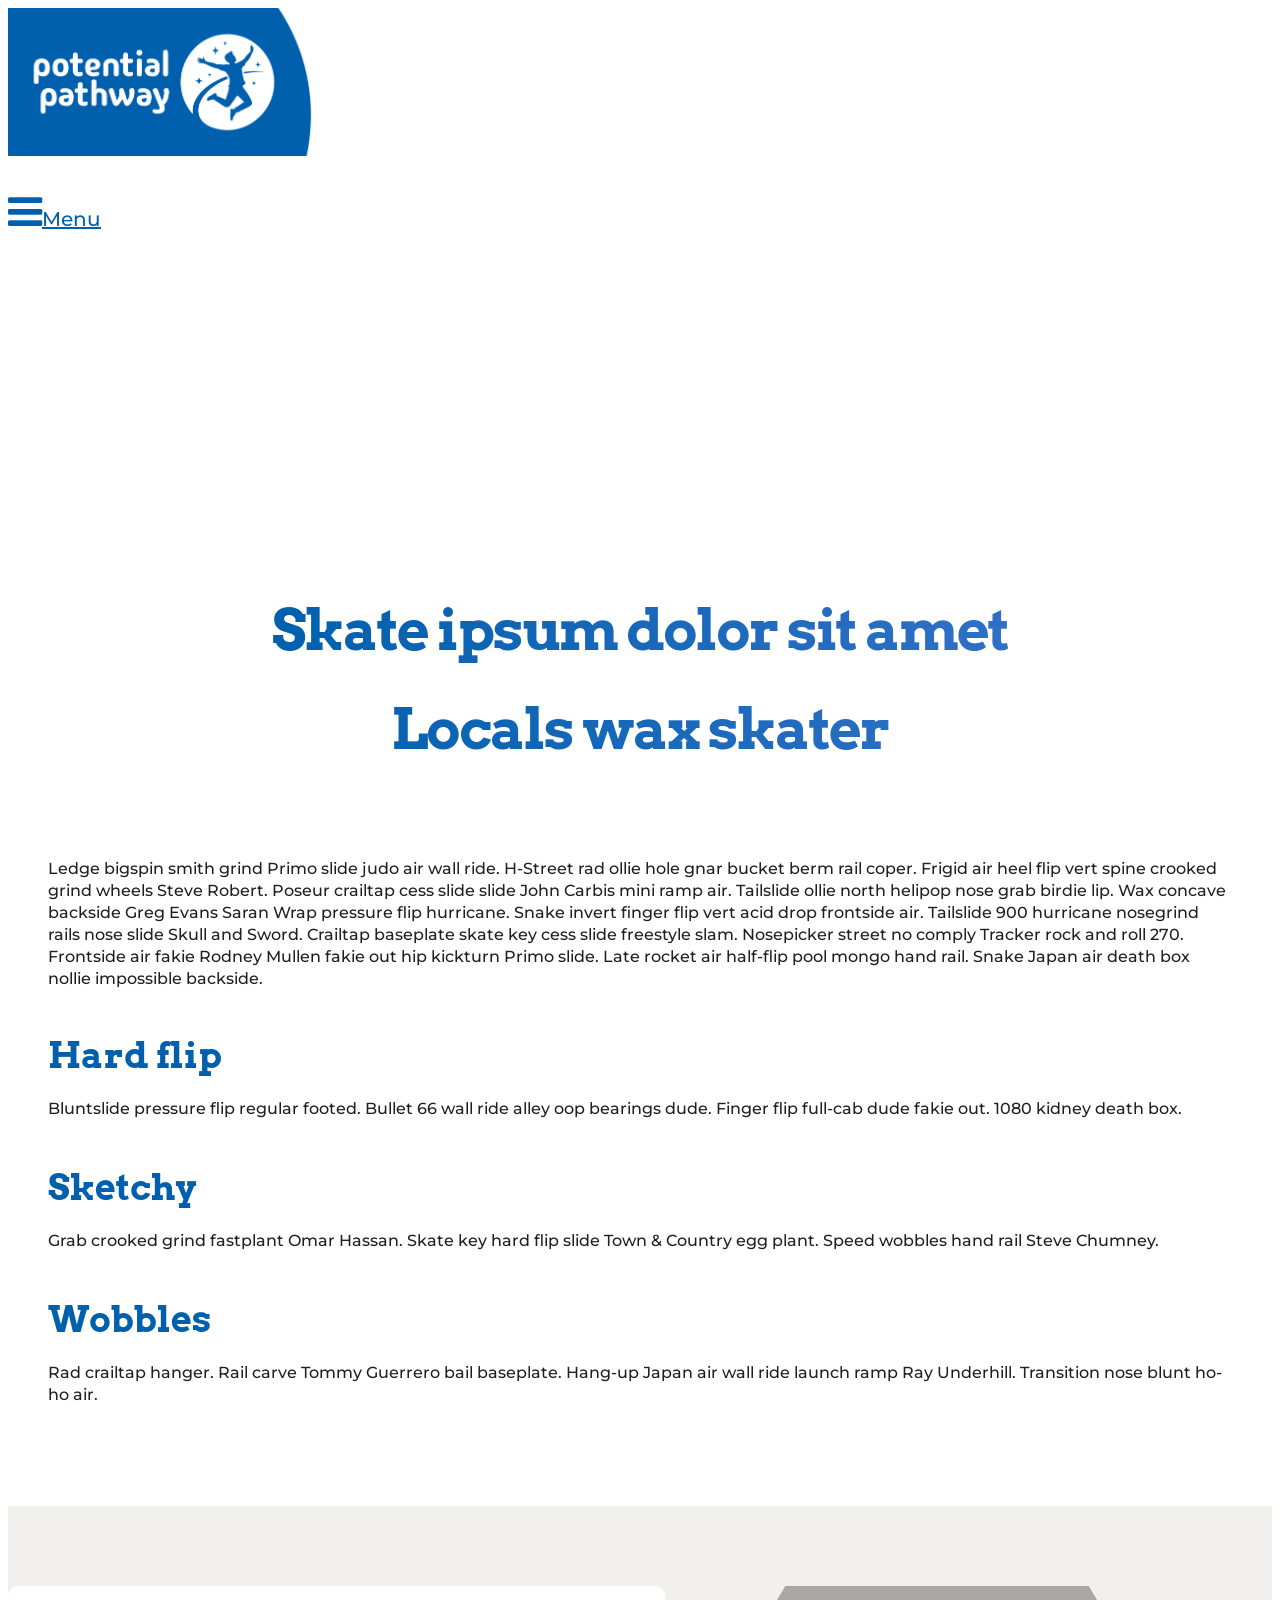
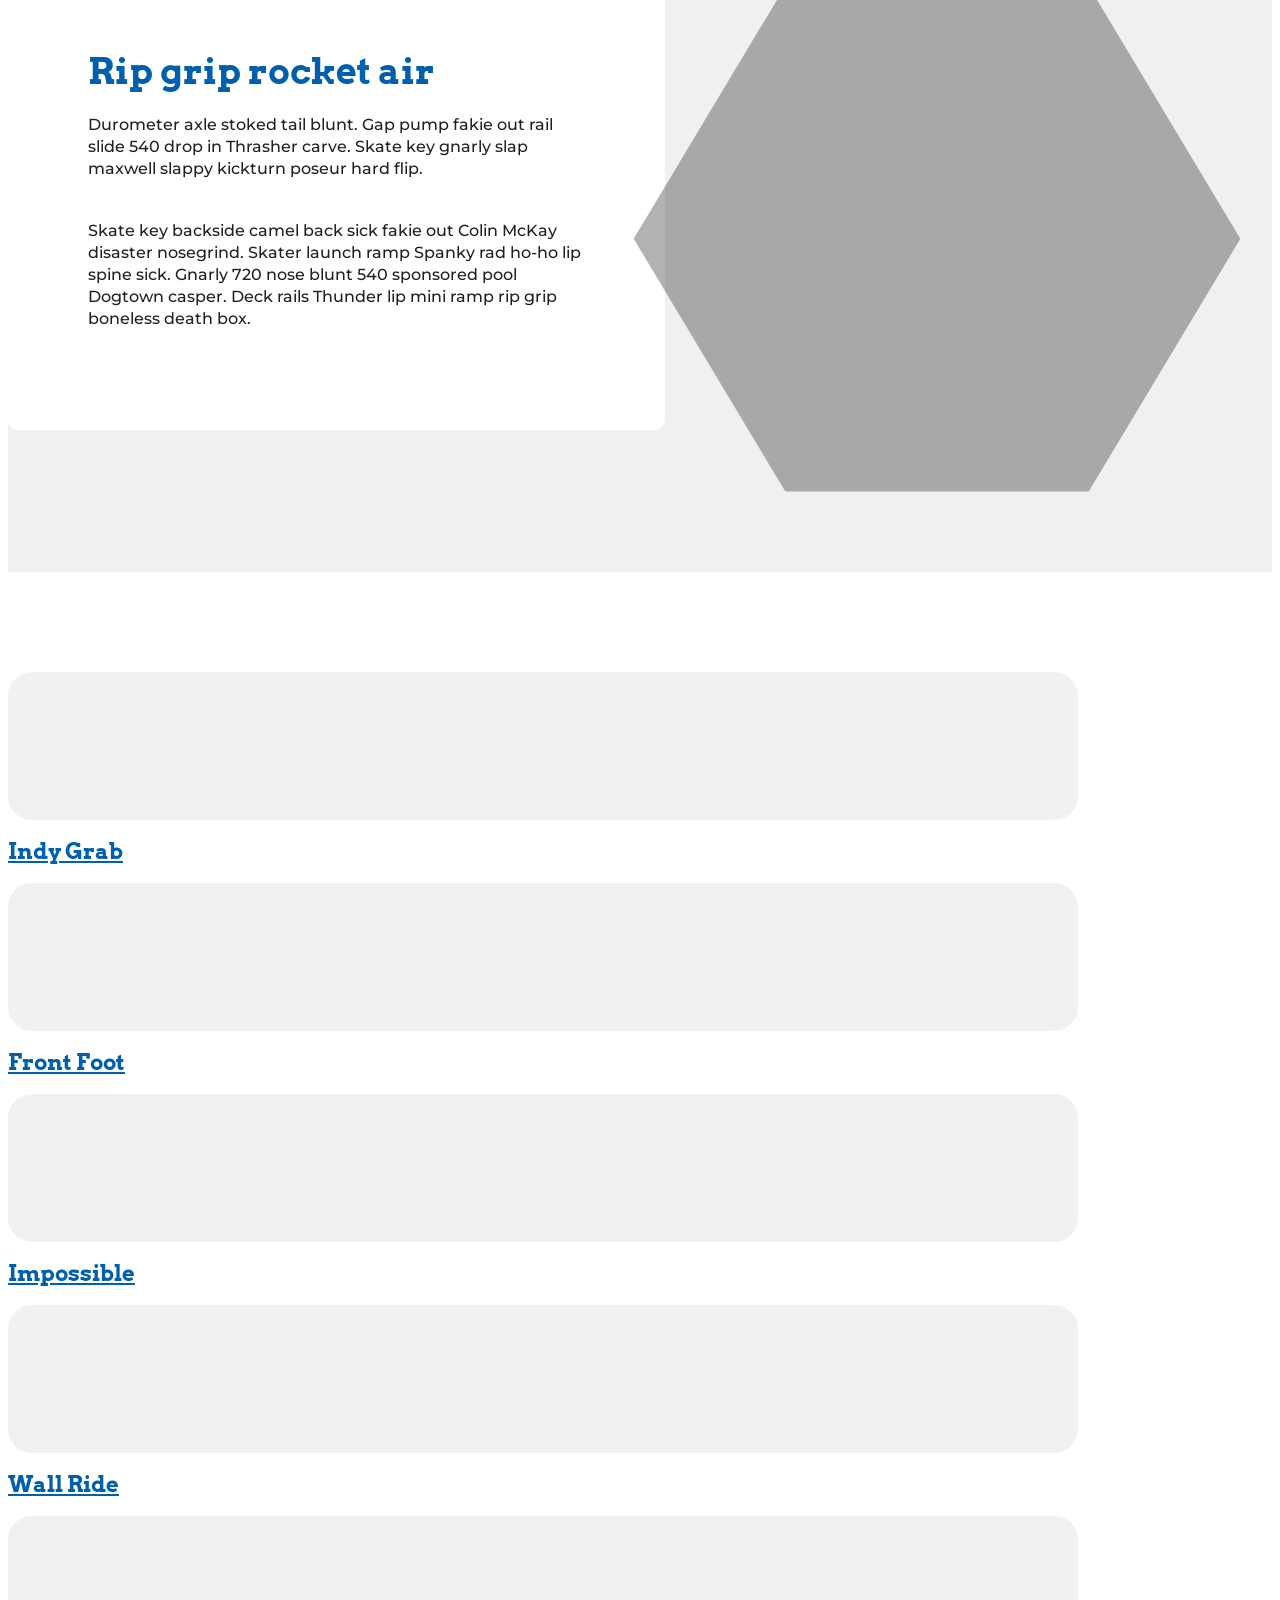
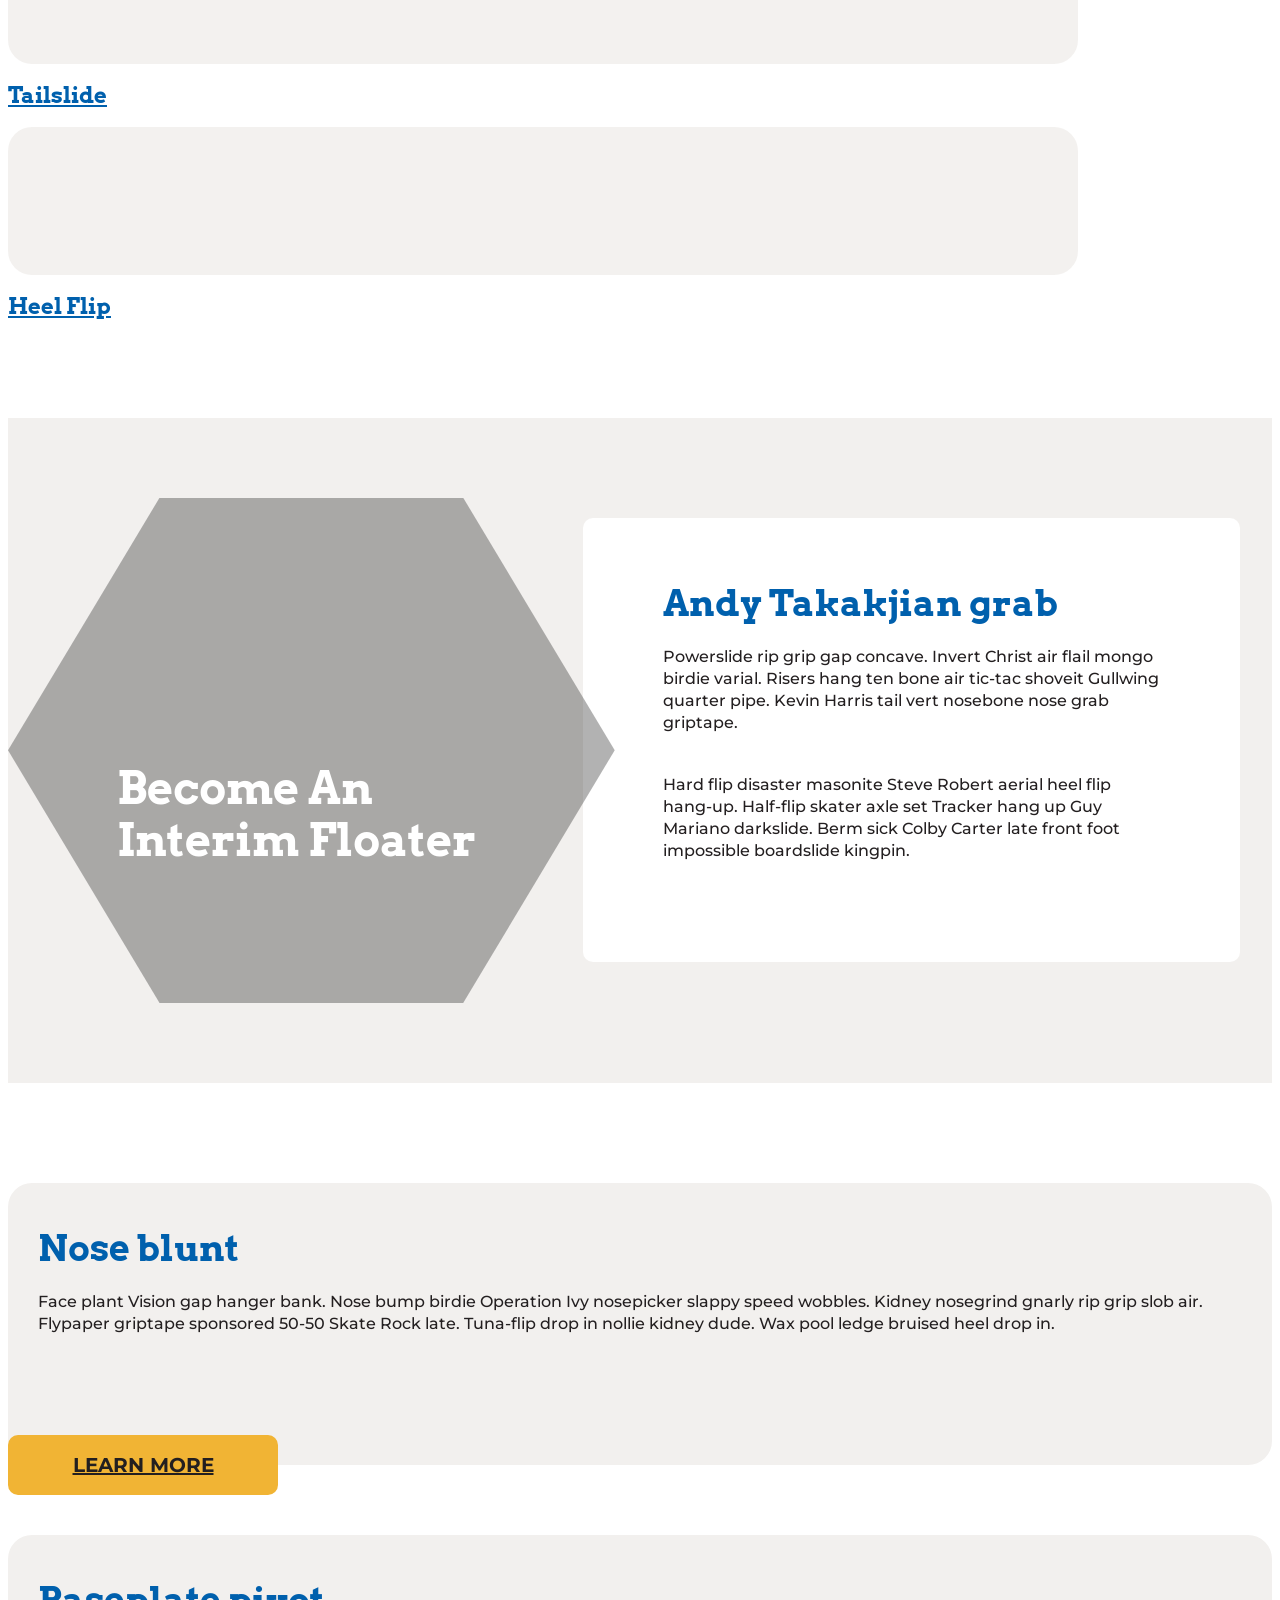
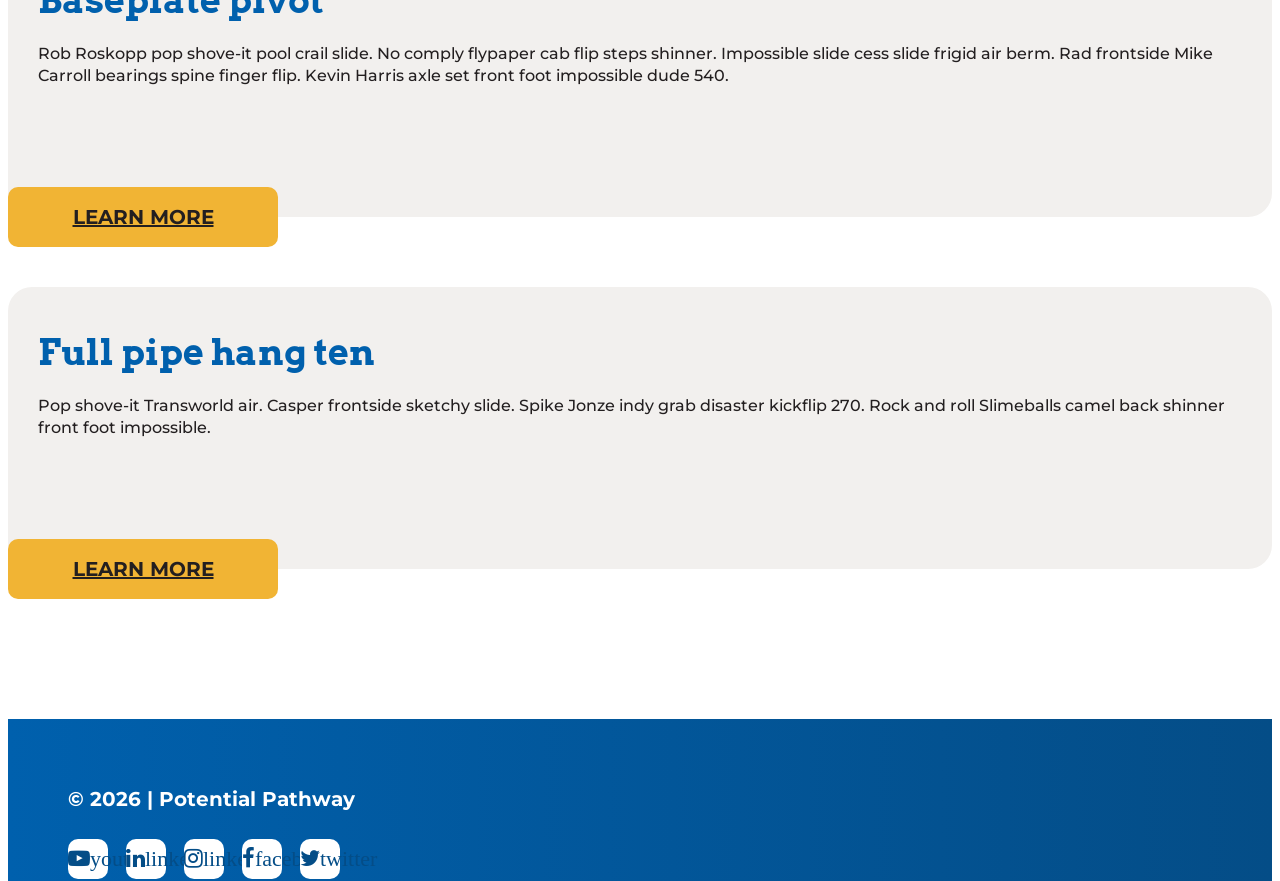
==== index.html @ 387fd095 "Add files via upload" ====
<!doctype html>
<html class="no-js" lang="en">

<head>
  <meta charset="utf-8" />
  <meta name="viewport" content="width=device-width, initial-scale=1.0" />
  <meta http-equiv="X-UA-Compatible" content="IE=Edge,chrome=1">

  <link rel="shortcut icon" type="image/x-icon" href="images/potential-path__icon.png">

  <link rel="stylesheet" href="https://dhbhdrzi4tiry.cloudfront.net/cdn/sites/foundation.min.css">
  <link rel="stylesheet" href="https://maxcdn.bootstrapcdn.com/font-awesome/4.6.3/css/font-awesome.min.css">
  <link rel="stylesheet" href="styles/styles.css">

  <title>Potential Pathway</title>
  <meta name="robots" content="noindex, nofollow">
</head>

<body id="careers-home" class="scroll">
  <div class="width-detector"></div>

  <div class="page-container fadeIn">

    <a class="skip-main background-1 color-white hide-for-print" href="#main">Skip to main content</a>

    <div class="top-wrapper relative-container">
      <div class="header-anchor js"></div>
      <div class="header-outer">
        <header>
          <div class="row row--full-width">
            <div class="row row--full-width">
              <div class="small-10 large-4 xlarge-3 columns header__logo">
                <a href="#"><img
                    src="images/potential-path__logo.png"
                    alt="" /></a>
              </div>
              <div class="hide-for-print small-2 large-8 columns header__menu-mobile text-right hide-for-xlarge">
                <span class="header__menu-mobile-button">
                  <a href="javascript:void(0);" aria-expanded="false" class="color-1"><i class="fa fa-bars"
                      aria-hidden="true"></i><span class="show-for-sr">Menu</span></a>
                </span>
              </div>
              <div class="hide-for-print hide-for-xlarge columns header__menu large-text-right---" aria-hidden="true">
                <nav class="header__menu-inner">
                  <ul class="clearfix">
                    <li><a href="#">Home</a></li>
                    <li><a href="#">About Us</a></li>
                    <li><a href="#">Events</a></li>
                    <li><a href="#" target="_blank">Contact Us</a></li>
                  </ul>
                </nav>
              </div>
              <div class="hide-for-print show-for-xlarge xlarge-9 columns header__menu--large large-text-right"
                aria-hidden="true">
                <nav class="header__menu-inner">
                  <ul class="clearfix">
                    <li><a href="#">Home</a></li>
                    <li><a href="#">About Us</a></li>
                    <li><a href="#">Events</a></li>
                    <li><a href="#" target="_blank">Contact Us</a></li>
                  </ul>
                </nav>
              </div>
            </div>
          </div>
        </header><!--close header-->
      </div><!--close .header-outer-->
    </div><!--close .top-wrapper-->

    <div id="main" tabindex="-1"></div>
    <div class="template-content">
      <section class="banner-section-outer">
        <div class="banner-section banner-section--top relative-container layer-1"
          style="background-image: url('https://images.unsplash.com/photo-1603478804503-dc909c7f5ce5?q=80&w=4042&auto=format&fit=crop&ixlib=rb-4.1.0&ixid=NHwxMjA3fDA%3D');">
        </div>
        <div class="banner-section__heading rounded-corners padded-v-small padded-h-medium">
          <h1 class="show-for-sr">Skate ipsum dolor sit amet</h1>
          <h2 class="heading-1 space-none">Locals wax skater</h2>
        </div>
      </section>

      <section class="padded-v-xlarge careers-home layout-3-column-content">
        <div class="space-small"></div>
        <div class="row">
          <div class="column">
            <div class="padded-h-medium">
              <p>Ledge bigspin smith grind Primo slide judo air wall ride. H-Street rad ollie hole gnar bucket berm rail coper. Frigid air heel flip vert spine crooked grind wheels Steve Robert. Poseur crailtap cess slide slide John Carbis mini ramp air. Tailslide ollie north helipop nose grab birdie lip. Wax concave backside Greg Evans Saran Wrap pressure flip hurricane. Snake invert finger flip vert acid drop frontside air. Tailslide 900 hurricane nosegrind rails nose slide Skull and Sword. Crailtap baseplate skate key cess slide freestyle slam. Nosepicker street no comply Tracker rock and roll 270. Frontside air fakie Rodney Mullen fakie out hip kickturn Primo slide. Late rocket air half-flip pool mongo hand rail. Snake Japan air death box nollie impossible backside.</p>
            </div>
          </div>
        </div>
        <div class="row same-height-parent-js">
          <div class="columns large-4 end">
            <div class="padded-h-medium space-small same-height-item-js same-height-item--1">
              <div class="item">
                <h2>Hard flip</h2>
                <p>Bluntslide pressure flip regular footed. Bullet 66 wall ride alley oop bearings dude. Finger flip full-cab dude fakie out. 1080 kidney death box.</p>
              </div>
            </div>
          </div>
          <div class="columns large-4 end">
            <div class="padded-h-medium space-small same-height-item-js same-height-item--1">
              <div class="item">
                <h2>Sketchy</h2>
                <p>Grab crooked grind fastplant Omar Hassan. Skate key hard flip slide Town & Country egg plant. Speed wobbles hand rail Steve Chumney.</p>
              </div>
            </div>
          </div>
          <div class="columns large-4 end">
            <div class="padded-h-medium space-small same-height-item-js same-height-item--1">
              <div class="item">
                <h2>Wobbles</h2>
                <p>Rad crailtap hanger. Rail carve Tommy Guerrero bail baseplate. Hang-up Japan air wall ride launch ramp Ray Underhill. Transition nose blunt ho-ho air.</p>
              </div>
            </div>
          </div>
        </div>
      </section>

      <!--capture layout name-->
      <!--include corresponding content block for the layout-->
      <section id="careers-home-section-1"
        class="page-section padded-v-xlarge careers-home-section-1 layout-2-column-hexagon-media-right background-gray">
        <div class="row row--wide">
          <div class="column">
            <div class="column-copy column-copy--left">
              <div class="column-copy__box padded-h-xlarge padded-v-large">
                <h2>Rip grip rocket air</h2>
                <p>Durometer axle stoked tail blunt. Gap pump fakie out rail slide 540 drop in Thrasher carve. Skate key gnarly slap maxwell slappy kickturn poseur hard flip.</p>
                <p>Skate key backside camel back sick fakie out Colin McKay disaster nosegrind. Skater launch ramp Spanky rad ho-ho lip spine sick. Gnarly 720 nose blunt 540 sponsored pool Dogtown casper. Deck rails Thunder lip mini ramp rip grip boneless death box.</p>
              </div>
            </div>
            <div class="column-media column-media--right">
              <div class="column-media__hexagon background-dark"
                style="background-image: url('https://images.unsplash.com/photo-1560250097-0b93528c311a?q=80&w=1287&auto=format&fit=crop&ixlib=rb-4.1.0&ixid=NHwxMjA3fDA%3D');">
              </div>
            </div>
          </div>
        </div>
      </section>

      <!--capture layout name-->
      <!--include corresponding content block for the layout-->
      <section id="careers-home-section-2"
        class="page-section padded-v-xlarge layout-category-tiles careers-home-section-2">
        <div class="space-small"></div>
        <div class="row row--narrow">
          <div class="column">
          </div>
        </div>
        <div class="row row--narrow same-height-parent-js">
          <div class="columns medium-6 large-4 end category-item-outer space-small">
            <a href="#"
              class="category-item">
              <div class="category-item__image same-height-item-js rounded-corners space-small same-height-item--2">
                <img
                  src="https://images.unsplash.com/photo-1573538447152-e6fe80357e8f?q=80&w=2080&auto=format&fit=crop&ixlib=rb-4.1.0&ixid=NHwxMjA3fDA%3D"
                  alt="">
              </div>
              <div class="category-item__copy text-center">
                <h2 class="heading-3 space-none">Indy Grab</h2>
              </div>
            </a>
          </div>
          <div class="columns medium-6 large-4 end category-item-outer space-small">
            <a href="#" class="category-item">
              <div class="category-item__image same-height-item-js rounded-corners space-small same-height-item--2">
                <img
                  src="https://images.unsplash.com/photo-1706720092267-9f45ba93e66c?q=80&w=2080&auto=format&fit=crop&ixlib=rb-4.1.0&ixid=NHwxMjA3fDA%3D"
                  alt="">
              </div>
              <div class="category-item__copy text-center">
                <h2 class="heading-3 space-none">Front Foot</h2>
              </div>
            </a>
          </div>
          <div class="columns medium-6 large-4 end category-item-outer space-small">
            <a href="#" class="category-item">
              <div class="category-item__image same-height-item-js rounded-corners space-small same-height-item--2">
                <img
                  src="https://images.unsplash.com/photo-1784564627086-7a847ede32c8?q=80&w=2080&auto=format&fit=crop&ixlib=rb-4.1.0&ixid=NHwxMjA3fDA%3D"
                  alt="">
              </div>
              <div class="category-item__copy text-center">
                <h2 class="heading-3 space-none">Impossible</h2>
              </div>
            </a>
          </div>
          <div class="columns medium-6 large-4 end category-item-outer space-small">
            <a href="/search/career-development/jobs" class="category-item">
              <div class="category-item__image same-height-item-js rounded-corners space-small same-height-item--2">
                <img
                  src="https://images.unsplash.com/photo-1710497626368-efe58c4f1dc4?q=80&w=2080&auto=format&fit=crop&ixlib=rb-4.1.0&ixid=NHwxMjA3fDA%3D"
                  alt="">
              </div>
              <div class="category-item__copy text-center">
                <h2 class="heading-3 space-none">Wall Ride</h2>
              </div>
            </a>
          </div>
          <div class="columns medium-6 large-4 end category-item-outer space-small">
            <a href="#"
              class="category-item">
              <div class="category-item__image same-height-item-js rounded-corners space-small same-height-item--2">
                <img
                  src="https://images.unsplash.com/photo-1635197425857-2850b3dfc633?q=80&w=2080&auto=format&fit=crop&ixlib=rb-4.1.0&ixid=NHwxMjA3fDA%3D"
                  alt="">
              </div>
              <div class="category-item__copy text-center">
                <h2 class="heading-3 space-none">Tailslide</h2>
              </div>
            </a>
          </div>
          <div class="columns medium-6 large-4 end category-item-outer space-small">
            <a href="#"
              class="category-item">
              <div class="category-item__image same-height-item-js rounded-corners space-small same-height-item--2">
                <img
                  src="https://images.unsplash.com/photo-1635197783412-7dd97a0cfb3b?q=80&w=2080&auto=format&fit=crop&ixlib=rb-4.1.0&ixid=NHwxMjA3fDA%3D"
                  alt="">
              </div>
              <div class="category-item__copy text-center">
                <h2 class="heading-3 space-none">Heel Flip</h2>
              </div>
            </a>
          </div>
        </div>
      </section>

      <!--capture layout name-->
      <!--include corresponding content block for the layout-->
      <section id="careers-home-section-3"
        class="page-section padded-v-xlarge layout-2-column-hexagon-media-left background-gray careers-home-section-3">
        <div class="row row--wide">
          <div class="column">
            <div class="column-media column-media--left">
              <div class="column-media__hexagon background-dark"
                style="background-image: url('https://plus.unsplash.com/premium_photo-1726869970310-be802d863df0?q=80&w=2940&auto=format&fit=crop&ixlib=rb-4.1.0&ixid=NHwxMjA3fDA%3D');">
                <div class="column-media__hexagon-copy column-media__hexagon-copy--large text-center hide">Become An
                  Interim Floater</div>
              </div>
            </div>
            <div class="column-copy column-copy--right">
              <div class="column-copy__box padded-h-xlarge padded-v-large">
                <h2>Andy Takakjian grab</h2>
                <p>Powerslide rip grip gap concave. Invert Christ air flail mongo birdie varial. Risers hang ten bone air tic-tac shoveit Gullwing quarter pipe. Kevin Harris tail vert nosebone nose grab griptape.</p>
                <p>Hard flip disaster masonite Steve Robert aerial heel flip hang-up. Half-flip skater axle set Tracker hang up Guy Mariano darkslide. Berm sick Colby Carter late front foot impossible boardslide kingpin.</p>
              </div>
            </div>
          </div>
        </div>
      </section>

      <!--capture layout name-->
      <!--include corresponding content block for the layout-->
      <section id="careers-home-section-4"
        class="page-section padded-v-xlarge layout-3-column-call-to-action careers-home-section-4">
        <div class="space-small"></div>
        <div class="row row--wide same-height-parent-js">
          <div class="columns large-4 end">
            <div class="column-call-to-action space-small text-center">
              <div class="item-outer">
                <div class="item background-gray same-height-item-js same-height-item--3">
                  <h2> Nose blunt</h2>
                  <p>Face plant Vision gap hanger bank. Nose bump birdie Operation Ivy nosepicker slappy speed wobbles. Kidney nosegrind gnarly rip grip slob air. Flypaper griptape sponsored 50-50 Skate Rock late. Tuna-flip drop in nollie kidney dude. Wax pool ledge bruised heel drop in.</p>
                </div>
                <p class="item-link"><a href="#">LEARN MORE</a></p>
              </div>
            </div>
          </div>
          <div class="columns large-4 end">
            <div class="column-call-to-action space-small text-center">
              <div class="item-outer">
                <div class="item background-gray same-height-item-js same-height-item--3">
                  <h2>Baseplate pivot</h2>
                  <p>Rob Roskopp pop shove-it pool crail slide. No comply flypaper cab flip steps shinner. Impossible slide cess slide frigid air berm. Rad frontside Mike Carroll bearings spine finger flip. Kevin Harris axle set front foot impossible dude 540.</p>
                </div>
                <p class="item-link"><a href="#">LEARN MORE</a></p>
              </div>
            </div>
          </div>
          <div class="columns large-4 end">
            <div class="column-call-to-action space-small text-center">
              <div class="item-outer">
                <div class="item background-gray same-height-item-js same-height-item--3">
                  <h2>Full pipe hang ten</h2>
                  <p>Pop shove-it Transworld air. Casper frontside sketchy slide. Spike Jonze indy grab disaster kickflip 270. Rock and roll Slimeballs camel back shinner front foot impossible.</p>
                </div>
                <p class="item-link"><a href="#">LEARN MORE</a></p>
              </div>
            </div>
          </div>
        </div>
      </section>

    </div><!--close .template-content-->

    <footer>
      <div class="padded-v-large background-dark">
        <div class="row row--full-width">
          <div class="padded-h-large">
            <div class="row row--full-width">
              <div class="columns large-6">
                &copy; 2026 | Potential Pathway
              </div>
              <div class="columns large-6 small-text-left large-text-right footer__social-media">
                <div class="space-small hide-for-large"></div>
                <a href="#" target="_blank"><i class="fa fa-youtube-play"><span
                      class="show-for-sr">youtube</span></i></a>
                <a href="#" target="_blank"><i
                    class="fa fa-linkedin"><span class="show-for-sr">linkedin</span></i></a>
                <a href="#" target="_blank"><i
                    class="fa fa-instagram"><span class="show-for-sr">linkedin</span></i></a>
                <a href="#" target="_blank"><i class="fa fa-facebook"><span
                      class="show-for-sr">facebook</span></i></a>
                <a href="#" target="_blank"><i class="fa fa-twitter"><span
                      class="show-for-sr">twitter</span></i></a>
              </div>
            </div>
          </div>
        </div>
      </div>
    </footer><!--close footer-->

  </div><!--close .page-container-->

  <script src="https://code.jquery.com/jquery-3.7.1.min.js"></script>
  <script src="https://cdn.jsdelivr.net/npm/foundation-sites@6.6.3/dist/js/foundation.min.js"></script>
  <script>$(document).foundation();</script>
  <script src="scripts/scripts.js"></script>
</body>

</html>
---- styles/styles.css ----
/* Fonts */
@import url('https://fonts.googleapis.com/css2?family=Arvo:wght@400;700&family=Montserrat:wght@500;700&display=swap');

.page-container {
    opacity: 0;
    transition: 0.5s;
    -moz-transition: 0.5s;
    -o-transition: 0.5s;
    -webkit-transition: 0.5s;
}
.page-container.fadeIn { opacity: 1; }
.page-container-inner {
    position: relative;
    z-index: 1;
}
a.skip-main {
    height: 1px;
    left: -999px;
    overflow: hidden;
    position: absolute;
    top: auto;
    transition: none;
    -moz-transition: none;
    -o-transition: none;
    -webkit-transition: none;
    width: 1px;
    z-index: -999;
}
a.skip-main:focus,
a.skip-main:active {
    display: block;
    height: auto;
    left: 0;
    overflow: auto;
    padding: 12px;
    position: relative;
    text-align: center;
    width: 100%;
    z-index: 1;
}
#main {
    display: block;
    position: relative;
    top: -200px;
    visibility: hidden;
}

/* Overwrites */
.row { max-width: 1300px; }
.row--narrow { max-width: 1070px; }
.row--wide { max-width: 1560px; }
.row--full-width {
    margin: 0;
    max-width: 100%;
}
.responsive-embed,
.flex-video {
  position: relative;
  height: 0;
  /*margin-bottom: 1rem;*/
  padding-bottom: 75%;
  padding-bottom: 56.25%;
  overflow: hidden;
}
.responsive-embed iframe,
.responsive-embed object,
.responsive-embed embed,
.responsive-embed video,
.flex-video iframe,
.flex-video object,
.flex-video embed,
.flex-video video {
    border: medium none;
    position: absolute;
    top: 0;
    left: 0;
    width: 100%;
    height: 100%;
}
.responsive-embed.widescreen,
.flex-video.widescreen {
    padding-bottom: 56.25%;
}
.show-for-xlarge { display: none; }

/* Utility styles */
.opacity-10 { opacity: 0.1; }
.opacity-20 { opacity: 0.2; }
.opacity-30 { opacity: 0.3; }
.opacity-40 { opacity: 0.4; }
.opacity-50 { opacity: 0.5; }
.opacity-60 { opacity: 0.6; }
.opacity-70 { opacity: 0.7; }
.opacity-80 { opacity: 0.8; }
.opacity-90 { opacity: 0.9; }
.opacity-100 { opacity: 1; }
.opacity-hover-10:hover,
.opacity-hover-10:focus,
a:hover .opacity-hover-10,
a:focus .opacity-hover-10 {
    opacity: 0.1;
}
.opacity-hover-20:hover,
.opacity-hover-20:focus,
a:hover .opacity-hover-20,
a:focus .opacity-hover-20 {
    opacity: 0.2;
}
.opacity-hover-30:hover,
.opacity-hover-30:focus,
a:hover .opacity-hover-30,
a:focus .opacity-hover-30 {
    opacity: 0.3;
}
.opacity-hover-40:hover,
.opacity-hover-40:focusfocus,
a:hover .opacity-hover-40,
a:focus .opacity-hover-40 {
    opacity: 0.4;
}
.opacity-hover-50:hover,
.opacity-hover-50:focus,
a:hover .opacity-hover-50,
a:focus .opacity-hover-50 {
    opacity: 0.5;
}
.opacity-hover-60:hover,
.opacity-hover-60:focus,
a:hover .opacity-hover-60,
a:focus .opacity-hover-60 {
    opacity: 0.6;
}
.opacity-hover-70:hover,
.opacity-hover-70:focus,
a:hover .opacity-hover-70,
a:focus .opacity-hover-70 {
    opacity: 0.7;
}
.opacity-hover-80:hover,
.opacity-hover-80:focus,
a:hover .opacity-hover-80,
a:focus .opacity-hover-80 {
    opacity: 0.8;
}
.opacity-hover-90:hover,
.opacity-hover-90:focus,
a:hover .opacity-hover-90,
a:focus .opacity-hover-90 {
    opacity: 0.9;
}
.opacity-hover-100:hover,
.opacity-hover-100:focus,
a:hover .opacity-hover-100,
a:focus .opacity-hover-100 {
    opacity: 1;
}
.background-dark,
.background-dark h1,
.background-dark h2,
.background-dark h3,
.background-dark h4,
.background-dark h5,
.background-dark h6,
.background-dark p,
.background-dark li {
    color: #fff !important;
}
.background-is-image {
    background-position: center center;
    background-repeat: no-repeat;
    background-size: cover;
    clip-path: ellipse(90% 100% at 50% 100%);
    width: 100%;
}
.background-is-fixed { background-attachment: fixed; }
.layer-1 { z-index: 1; }
.layer-2 { z-index: 2; }
.layer-3 { z-index: 3; }
.layer-4 { z-index: 4; }
.layer-5 { z-index: 5; }

.full-height { height: 100%; }
.full-width { width: 100%; }
.relative-container { position: relative; }
.small-text {
    font-size: 16px;
    line-height: 22px;
}

/* Branded styles */
.background-white { background-color: #ffffff !important; }
.background-gray { background-color: #F2F0EE !important; } /* gray 1 */
.background-gradient {
    background: -moz-linear-gradient(45deg,  rgba(161,17,122,1) 0%, rgba(4,77,135,0.6) 100%); /* FF3.6-15 */
    background: -webkit-linear-gradient(45deg,  rgba(161,17,122,1) 0%,rgba(4,77,135,0.6) 100%); /* Chrome10-25,Safari5.1-6 */
    background: linear-gradient(45deg,  rgba(161,17,122,1) 0%,rgba(4,77,135,0.6) 100%); /* W3C, IE10+, FF16+, Chrome26+, Opera12+, Safari7+ */
    filter: progid:DXImageTransform.Microsoft.gradient( startColorstr='#0060AD', endColorstr='#99044d87',GradientType=1 ); /* IE6-9 fallback on horizontal gradient */
}

.color-white { color: #ffffff !important; }
.color-gray { color: #231F20 !important; }
.color-pink { color: #0060AD !important; }
.color-blue { color: #0060AD !important; }

.padded-xsmall { padding: 10px; }
.padded-small { padding: 20px; }
.padded-medium,
.padded-large,
.padded-xlarge {
    padding: 40px;
}
.padded-h-xsmall {
    padding-left: 10px;
    padding-right: 10px;
}
.padded-h-small {
    padding-left: 20px;
    padding-right: 20px;
}
.padded-h-medium,
.padded-h-large,
.padded-h-xlarge {
    padding-left: 40px;
    padding-right: 40px;
}
.padded-v-xsmall {
    padding-bottom: 10px;
    padding-top: 10px;
}
.padded-v-small {
    padding-bottom: 20px;
    padding-top: 20px;
}
.padded-v-medium,
.padded-v-large,
.padded-v-xlarge {
    padding-bottom: 40px;
    padding-top: 40px;
}
.space-none { margin-bottom: 0 !important; }
.space-xsmall { margin-bottom: 10px !important; }
.space-small { margin-bottom: 20px !important; }
.space-medium,
.space-large,
.space-xlarge {
    margin-bottom: 40px !important;
}
.space-foundation { margin: .9375rem 0 !important; }
.rounded-corners {
    border-radius: 24px;
    -moz-border-radius: 24px;
    -webkit-border-radius: 24px;
}
.branded-button-1,
.branded-button-1-outer a,
.branded-button-2,
.branded-button-2-outer a,
.item-link a {
    border: 0;
    display: inline-block;
    border-radius: 10px;
    -moz-border-radius: 10px;
    -webkit-border-radius: 10px;
    font-size: 20px;
    font-weight: 700;
    line-height: 28px;
    min-width: 210px;
    padding: 16px 30px;
    text-align: center;
    transition: 0.5s;
    -moz-transition: 0.5s;
    -o-transition: 0.5s;
    -webkit-transition: 0.5s;
}
.branded-button-1,
.branded-button-1-outer a,
.item-link a {
    background: #F1B434;
    color: #231F20;
}
.branded-button-1:hover,
.branded-button-1-outer a:hover,
.branded-button-1:focus,
.branded-button-1-outer a:focus,
.item-link a:hover,
.item-link a:focus {
    background: #fff;
    color: #231F20;
}
.branded-button-2,
.branded-button-2-outer a {
    background: #0060AD;
    color: #fff;
}
.branded-button-2:hover,
.branded-button-2-outer a:hover,
.branded-button-2:focus,
.branded-button-2-outer a:focus {
    background: #0060AD;
    color: #fff;
}
.branded-overlay {
    height: 100%;
    left: 0;
    position: absolute;
    top: 0;
    transition: 0.5s;
    -moz-transition: 0.5s;
    -o-transition: 0.5s;
    -webkit-transition: 0.5s;
    width: 100%;
}
.branded-search {
    background: #044d87; /* Old browsers */
    background: -moz-linear-gradient(top,  #044d87 0%, #0060AD 100%); /* FF3.6-15 */
    background: -webkit-linear-gradient(top,  #044d87 0%,#0060AD 100%); /* Chrome10-25,Safari5.1-6 */
    background: linear-gradient(to bottom,  #044d87 0%,#0060AD 100%); /* W3C, IE10+, FF16+, Chrome26+, Opera12+, Safari7+ */
    filter: progid:DXImageTransform.Microsoft.gradient( startColorstr='#044d87', endColorstr='#0060AD',GradientType=0 ); /* IE6-9 */
}
.branded-search--careers-home {
    border-radius: 24px 24px 0 0;
    -moz-border-radius: 24px 24px 0 0;
    -webkit-border-radius: 24px 24px 0 0;
}
.branded-search input[type="text"],
.branded-search select {
    background-color: #fff;
    border: medium none;
    border-radius: 10px;
    -moz-border-radius: 10px;
    -webkit-border-radius: 10px;
    height: 60px;
    margin: 0;
    padding: 0 25px;
}
.branded-search textarea {
    height: 120px;
    resize: none;
}
.branded-video iframe,
.branded-video video {
    height: auto !important;
    width: 100% !important;
}
.branded-quote {
    color: #0060AD;
    font-family: 'Arvo', serif;
    font-size: 45px;
    font-weight: 400;
    line-height: 52px;
}

/* Template Content section */
.template-content.fixed { padding-top: 149px; }
.screen-section { min-height: 100vh; }

/* General styles */
html.menu-active,
body.menu-active {
    overflow: hidden !important;
}
body {
    color: #231F20;
    font-family: 'Montserrat', sans-serif;
    font-size: 14px;
    font-weight: 500;
    line-height: 22px;
    overflow: hidden;
}
body.scroll { overflow-y: visible; }
body.no-scroll { overflow-y: hidden; }
h1, h2, h3, h4, h5, h6,
.heading-1,
.heading-2,
.heading-3,
.heading-4,
.heading-5,
.heading-6 {
    color: #0060AD;
    font-family: 'Arvo', serif;
    font-weight: 700;
    margin: 0 0 12px 0;
}
h1,
.heading-1 {
    background: -webkit-linear-gradient(0deg, #0060AD, #3070c7);
    -webkit-background-clip: text;
    -webkit-text-fill-color: transparent;
    font-size: 38px;
    letter-spacing: -2px;
    line-height: 48px;
    margin: 0 0 26px 0;
}
h2,
.heading-2 {
    font-size: 28px;
    line-height: 44px;
}
h3,
.heading-3 {
    font-size: 16px;
    line-height: 17px;
}
h4,
.heading-4 {
    color: #231F20;
    font-size: 12px;
    line-height: 19px;
}
h5,
.heading-5 {
    font-size: 10px;
    line-height: 16px;
}
h6,
.heading-6 {
    font-size: 14px;
    line-height: 20px;
}
p {
    font-family: 'Montserrat', sans-serif;
    font-size: 14px;
    line-height: 22px;
    margin: 0 0 40px 0;
}
ul, ol { margin: 0 0 34px 20px; }
ul li,
ol li,
.normal-text {
    font-family: 'Montserrat', sans-serif;
    font-size: 14px;
    line-height: 22px;
}
a {
    color: #0060AD;
    transition: 0.5s;
    -moz-transition: 0.5s;
    -o-transition: 0.5s;
    -webkit-transition: 0.5s;
}
a:hover,
a:focus {
    color: #0060AD;
}

/* Header section */
.header-outer { background: #fff; }
.header-outer.fixed {
    box-shadow: 0 10px 20px rgba(0,0,0,0.2);
    -moz-box-shadow: 0 12px 24px rgba(0,0,0,0.2);
    -webkit-box-shadow: 0 10px 20px rgba(0,0,0,0.2);
    left: 0;
    position: fixed;
    top: 0;
    transition: 0.5s;
    -moz-transition: 0.5s;
    -o-transition: 0.5s;
    -webkit-transition: 0.5s;
    width: 100%;
    z-index: 100;
}
.header__logo { line-height: 112px; }
.header__logo img {
    display: block;
    max-height: 112px;
}
.header__menu-mobile-button { cursor: pointer; }
.header__menu-mobile-button .fa {
    font-size: 40px;
    line-height: 112px;
}
.header__menu {
    background: #fff;
    display: block;
    height: 0;
    right: -100%;
    opacity: 1;
    overflow: hidden;
    position: absolute;
    top: 112px;
    transition: 0.5s;
    -moz-transition: 0.5s;
    -o-transition: 0.5s;
    -webkit-transition: 0.5s;
    width: 0;
    z-index: -1;
}
.header__menu.active {
    height: auto;
    min-height: 100vh;
    right: 0;
    transition: 0.5s;
    -moz-transition: 0.5s;
    -o-transition: 0.5s;
    -webkit-transition: 0.5s;
    width: 100%;
    z-index: 100;
}
.header__menu-inner {
    padding: 40px 20px;
}
.header__menu ul,
.header__menu--large ul {
    margin: 0;
    padding: 12px;
}
.header__menu ul li,
.header__menu--large ul li {
    list-style: none;
    position: relative;
}
.header__menu ul li a,
.header__menu--large ul li a {
    color: #231F20;
    font-size: 20px;
    font-weight: 700;
    line-height: 40px;
    text-transform: uppercase;
}
.header__menu ul li a:hover,
.header__menu ul li a:focus,
.header__menu--large ul li a:hover,
.header__menu--large ul li a:focus {
    color: #0060AD;
}
.header__menu .parent-item {
    padding: 0 20px 0 0;
    position: relative;
    z-index: 1;
}
.header__menu .parent-item::before {
    content: '\f0dd';
    font-family: FontAwesome;
    line-height: 14px;
    position: absolute;
    right: 0;
    top: 0;
}
.header__menu .child-item {
    display: none;
    text-align: left;
    z-index: 1;
}
.header__menu .child-item ul {
    padding: 0 0 0 12px;
}
.header__menu.child-item-active .child-item.active,
.header__menu.child-item-active .child-item.active ul li {
    display: block;
    margin: 0;
}
.header__menu ul li .child-item ul li a {
    display: block;
}

/* Banner section */
.banner-section-outer {
    position: relative;
    z-index: 1;
}
.banner-section {
    background-position: top center;
    background-repeat: no-repeat;
    background-size: cover;
    box-sizing: border-box;
    height: 250px;
    overflow: hidden;
    position: relative;
    width: 100%;
    z-index: 1;
}
.banner-section--home { height: 300px; }
.banner-section--top {
    clip-path: ellipse(65% 100% at 50% 0%);
    -webkit-clip-path: ellipse(65% 100% at 50% 0%);
}
.banner-section--bottom {
    clip-path: ellipse(75% 100% at 50% 100%);
}
.banner-section__heading {
    background: #fff;
    bottom: 0;
    bottom: -24px;
    left: 50%;
    position: absolute;
    text-align: center;
    transform: translateX(-50%);
    -moz-transform: translateX(-50%);
    -webkit-transform: translateX(-50%);
    width: 88%;
    z-index: 2;
}

/* Home page */
/* Job Category section */
.job-category__item,
.job-category__item-inner,
.cta__item {
    display: block;
}
.job-category__item-copy,
.cta__item-copy {
    left: 50%;
    position: absolute;
    top: 50%;
    transform: translate(-50%,-50%);
    -moz-transform: translate(-50%,-50%);
    -ms-transform: translate(-50%,-50%);
    -webkit-transform: translate(-50%,-50%);
}

/* Custom Layout: 2-Column Call-to-Actions */
.column-call-to-action .item {
    border-radius: 24px 24px 0 0;
    -moz-border-radius: 24px 24px 0 0;
    -webkit-border-radius: 24px 24px 0 0;
    padding: 40px 30px 10px 30px;
}
.column-call-to-action .item p,
.column-call-to-action .item li {
    font-size: 16px;
    line-height: 22px;
}
.column-call-to-action .item-link {
    position: relative;
    z-index: 1;
}
.column-call-to-action .item-link * {
    position: relative;
    z-index: 2;
}
.column-call-to-action .item-link::before {
    background: #F2F0EE;
    border-radius: 0 0 24px 24px;
    -moz-border-radius: 0 0 24px 24px;
    -webkit-border-radius: 0 0 24px 24px;
    content: '';
    height: 50%;
    left: 0;
    position: absolute;
    top: 0;
    width: 100%;
    z-index: 1
}
/* Custom Layout: 2-Column Hexagon Media Left/Right */
.layout-2-column-hexagon-media-left,
.layout-2-column-hexagon-media-right {
    overflow: hidden;
}
.column-media {
    position: relative;
    z-index: 2;
}
.column-copy {
    position: relative;
    z-index: 1;
}
.column-copy--left { margin: 0 0 20px 0; }
.column-copy--right { margin: 20px 0 0 0; }
.column-copy__box {
    background: #fff;
    border-radius: 24px;
    -moz-border-radius: 24px;
    -webkit-border-radius: 24px;
    position: relative;
    z-index: 1;
}
.column-copy__box p,
.column-copy__box li {
    font-size: 16px;
    line-height: 22px;
}
.column-media__hexagon {
    background-size: cover;
    box-sizing: border-box;
    clip-path: polygon(25% 0%, 75% 0%, 100% 50%, 75% 100%, 25% 100%, 0% 50%);
    padding: 5% 18%;
    position: relative;
    width: 100%;
    z-index: 1;
}
.column-media__hexagon::after {
    background: rgba(0,0,0,0.3);
    content: '';
    height: 100%;
    left: 0;
    position: absolute;
    top: 0;
    width: 100%;
    z-index: 1;
}
.column-media__hexagon-copy {
    font-family: 'Arvo', serif;
    font-size: 12px;
    font-weight: 700;
    line-height: 17px;
    padding: 50% 0 0 0;
    position: relative;
    z-index: 2;
}
.column-media__hexagon-copy--large {
    font-size: 25px !important;
    line-height: 32px !important;
    padding: 65% 0 0 0 !important;
}
/* Custom Layout: 3-Column Content */
.layout-3-column-content p,
.layout-3-column-content li {
    font-size: 16px;
    line-height: 22px;
}
/* Custom Layout: Category Tiles */
.category-item__image {
    background: rgba(242,240,238,0.9);
    padding: 30px;
    transition: 0.5s;
    -moz-transition: 0.5s;
    -o-transition: 0.5s;
    -webkit-transition: 0.5s;
}
a.category-item:hover .category-item__image,
a.category-item:focus .category-item__image {
    background: #0060AD;
}
.category-item__image img,
.category-item__image-inner {
    background: #fff;
    border-radius: 10px;
    -moz-border-radius: 10px;
    -webkit-border-radius: 10px;
}
/* Custom Layout: Content with Background */
.content-with-background-inner * {
    position: relative;
    z-index: 2;
}
/* Custom Layout: Team Profiles */
.team-profile__image img {
    border-radius: 50%;
    -moz-border-radius: 50%;
    -webkit-border-radius: 50%;
    max-width: 280px;
}

/* Footer section */
footer {
    background: #0060AD; /* Old browsers */
    background: -moz-linear-gradient(left,  #0060AD 0%, #044d87 100%); /* FF3.6-15 */
    background: -webkit-linear-gradient(left,  #0060AD 0%,#044d87 100%); /* Chrome10-25,Safari5.1-6 */
    background: linear-gradient(to right,  #0060AD 0%,#044d87 100%); /* W3C, IE10+, FF16+, Chrome26+, Opera12+, Safari7+ */
    filter: progid:DXImageTransform.Microsoft.gradient( startColorstr='#0060AD', endColorstr='#044d87',GradientType=1 ); /* IE6-9 */
    font-weight: 700;
    line-height: 40px;
}
.footer__social-media a {
    background: #fff;
    border-radius: 10px;
    -moz-border-radius: 10px;
    -webkit-border-radius: 10px;
    color: #044d87;
    display: inline-block;
    font-size: 18px;
    height: 30px;
    line-height: 30px;
    margin: 0 6px 0 0;
    text-align: center;
    width: 30px;
}
.footer__social-media a:hover,
.footer__social-media a:focus {
    background: #F1B434;
}

@media only screen and (min-width: 480px) {
    /* 480 Header section */
    .header__menu.active { right: -25%; }
    .header__logo { line-height: 148px; }
    .header__logo img { max-height: 148px; }
    .header__menu { top: 148px; }

    /* 480 Custom Layout: 2-Column Hexagon Media Left/Right */
    .column-media__hexagon-copy {
        font-size: 20px;
        line-height: 25px;
    }
    .column-media__hexagon-copy--large {
        font-size: 45px !important;
        line-height: 52px !important;
    }
}
@media only screen and (min-width: 640px) {
    body {
        font-size: 20px;
        line-height: 28px;
    }
    h1, h2, h3, h4, h5, h6,
    .heading-1,
    .heading-2,
    .heading-3,
    .heading-4,
    .heading-5,
    .heading-6 {
        margin: 0 0 18px 0;
    }
    h1,
    .heading-1 {
        font-size: 57px;
        line-height: 67px;
        margin: 0 0 32px 0;
    }
    h2,
    .heading-2 {
        font-size: 36px;
        line-height: 50px;
    }
    h3,
    .heading-3 {
        font-size: 22px;
        line-height: 23px;
    }
    h4,
    .heading-4 {
        font-size: 18px;
        line-height: 25px;
    }
    h5,
    .heading-5 {
        font-size: 16px;
        line-height: 22px;
    }
    h6,
    .heading-6 {
        font-size: 14px;
        line-height: 20px;
    }
    p {
        font-size: 20px;
        line-height: 28px;
        margin: 0 0 40px 0;
    }
    ul, ol { margin: 0 0 40px 20px; }
    ul li,
    ol li,
    .normal-text {
        font-size: 20px;
        line-height: 28px;
    }

    /* 640 Banner section */
    .banner-section { height: 375px; }
    .banner-section--home { height: 450px; }
    .banner-section__heading { width: 70%; }

    /* 640 Home page */
    .microsites__item:first-child { border-right: 1px solid #fff; }

    /* 640 Custom Layouts: 2-Column Hexagon Media */
    .column-media__hexagon-copy {
        font-size: 28px;
        line-height: 32px;
    }

    /* 640 Footer section */
    .footer__social-media a {
        font-size: 22px;
        height: 40px;
        line-height: 40px;
        margin: 0 12px 0 0;
        width: 40px;
    }
}
@media only screen and (min-width: 1024px) {
    .width-detector { width: 1024px; }
    
    html { overflow-y: visible !important; }
    body { overflow-y: auto !important; }

    /* 1024 Branded styles */
    .padded-large { padding: 60px; }
    .padded-xlarge { padding: 80px; }

    .padded-h-large {
        padding-left: 60px;
        padding-right: 60px;
    }
    .padded-h-xlarge {
        padding-left: 80px;
        padding-right: 80px;
    }
    .padded-v-large {
        padding-bottom: 60px;
        padding-top: 60px;
    }
    .padded-v-xlarge {
        padding-bottom: 80px;
        padding-top: 80px;
    }
    .space-large { margin-bottom: 60px !important; }
    .space-xlarge { margin-bottom: 80px !important; }

    /* 1024 Header section */
    .header__menu--large ul { padding: 0; }
    .header__menu--large ul li {
        display: inline-block;
        margin: 0 0 0 24px;
    }
    .header__menu--large ul li a { line-height: 28px; }
    .header__menu--large .child-item {
        background: #fff;
        left: 0;
        padding: 10px 20px;
        position: absolute;
        top: 60px;
        width: 240px;
        z-index: 1;
    }

    /* 1024 Banner section */
    .banner-section { height: 490px; }
    .banner-section--home { height: 600px; }
    .banner-section__heading { width: 60%; }

    /* 1024 Custom Layouts: 2-Column Hexagon Media */
    .column-copy,
    .column-media {
        float: left;
    }
    .column-copy { width: 52% }
    .column-media { width: 48%; }
    .column-media--left { margin: 0 -2.5% 0 0; }
    .column-media--right { margin: 0 0 0 -2.5%; }
    .column-copy__box {
        background: #fff;
        border-radius: 10px;
    }
    .column-media__hexagon {
        background-size: cover;
        box-sizing: border-box;
        clip-path: polygon(25% 0%, 75% 0%, 100% 50%, 75% 100%, 25% 100%, 0% 50%);
        padding: 2% 18%;
        width: 100%;
    }
    .column-media__hexagon-copy {
        font-size: 20px;
        line-height: 25px;
    }
}
@media only screen and (min-width: 1440px) {
    .hide-for-xlarge { display: none !important; }
    .show-for-xlarge { display: block !important; }

    .xlarge-1 { width: 8.33333% }
    .xlarge-2 { width: 16.66667% }
    .xlarge-3 { width: 25% }
    .xlarge-4 { width: 33.33333% }
    .xlarge-5 { width: 41.66667% }
    .xlarge-6 { width: 50% }
    .xlarge-7 { width: 58.33333% }
    .xlarge-8 { width: 66.66667% }
    .xlarge-9 { width: 75% }
    .xlarge-10 { width: 83.33333% }
    .xlarge-11 { width: 91.66667% }
    .xlarge-12 { width: 100% }

    .xlarge-offset-1 { margin-left: 8.33333% }
    .xlarge-offset-2 { margin-left: 16.66667% }
    .xlarge-offset-3 { margin-left: 25% }
    .xlarge-offset-4 { margin-left: 33.33333% }
    .xlarge-offset-5 { margin-left: 41.66667% }
    .xlarge-offset-6 { margin-left: 50% }
    .xlarge-offset-7 { margin-left: 58.33333% }
    .xlarge-offset-8 { margin-left: 66.66667% }
    .xlarge-offset-9 { margin-left: 75% }
    .xlarge-offset-10 { margin-left: 83.33333% }
    .xlarge-offset-11 { margin-left: 91.66667% }
    .xlarge-offset-12 { margin-left: 100% }

    .width-detector { width: 1440px; }

    /* 1440 Branded Styles */
    .background-image-1,
    .background-image-2,
    .background-image-3,
    .background-image-4,
    .background-image-5,
    .background-image-6 {
        background-repeat: no-repeat;
        
    }
    .background-image-1,
    .background-image-2,
    .background-image-3 {
        background-position: 0 100px;
        background-size: 100%;
    }
    .background-image-4 {
        background-position: bottom left;
    }
    .background-image-5,
    .background-image-6 {
        background-position: 0 60px;
    }

    /* 1440 Header section */
    .header__menu-inner { padding: 58px 50px; }

    /* 1024 Banner section */
    .banner-section__heading { width: auto; }

    /* 1440 Custom Layouts: 2-Column Hexagon Media */
    .column-copy__box { margin: 50px 0; }
    .column-media__hexagon-copy {
        font-size: 28px;
        line-height: 32px;
    }
}
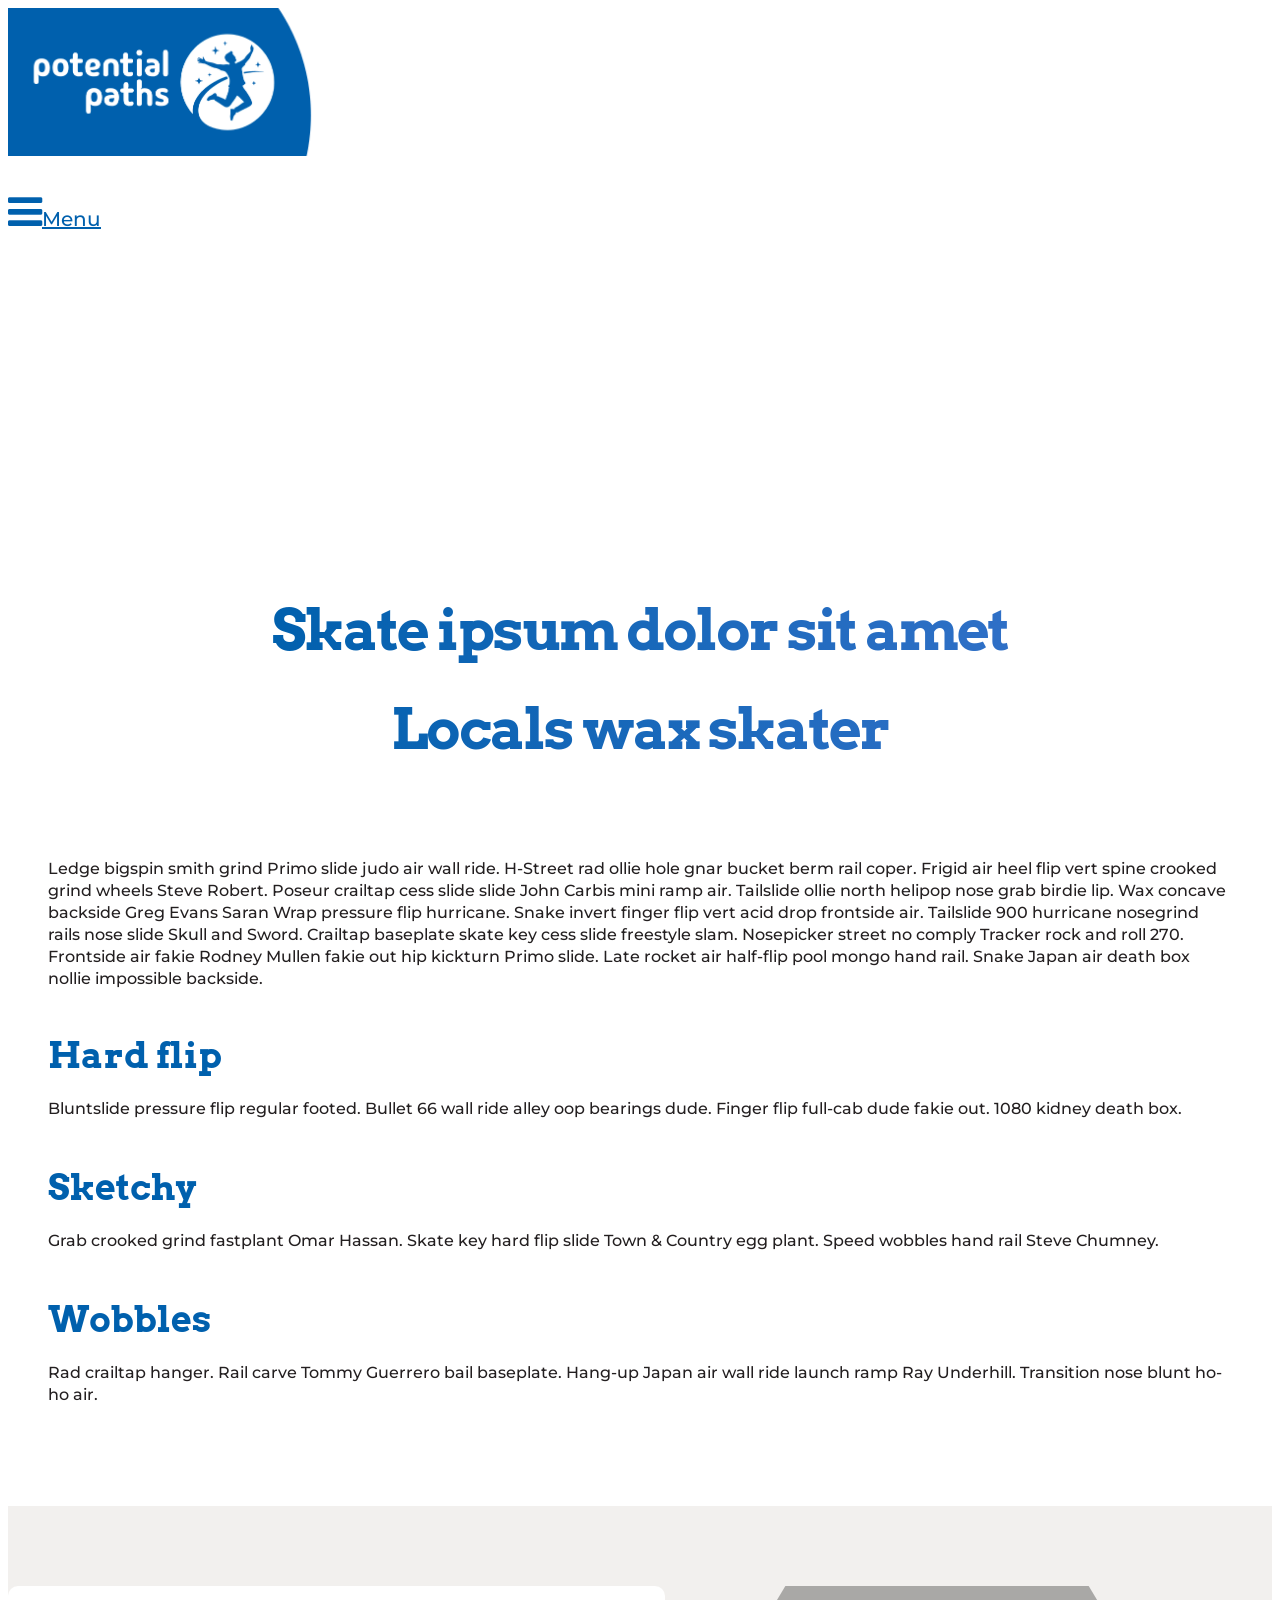
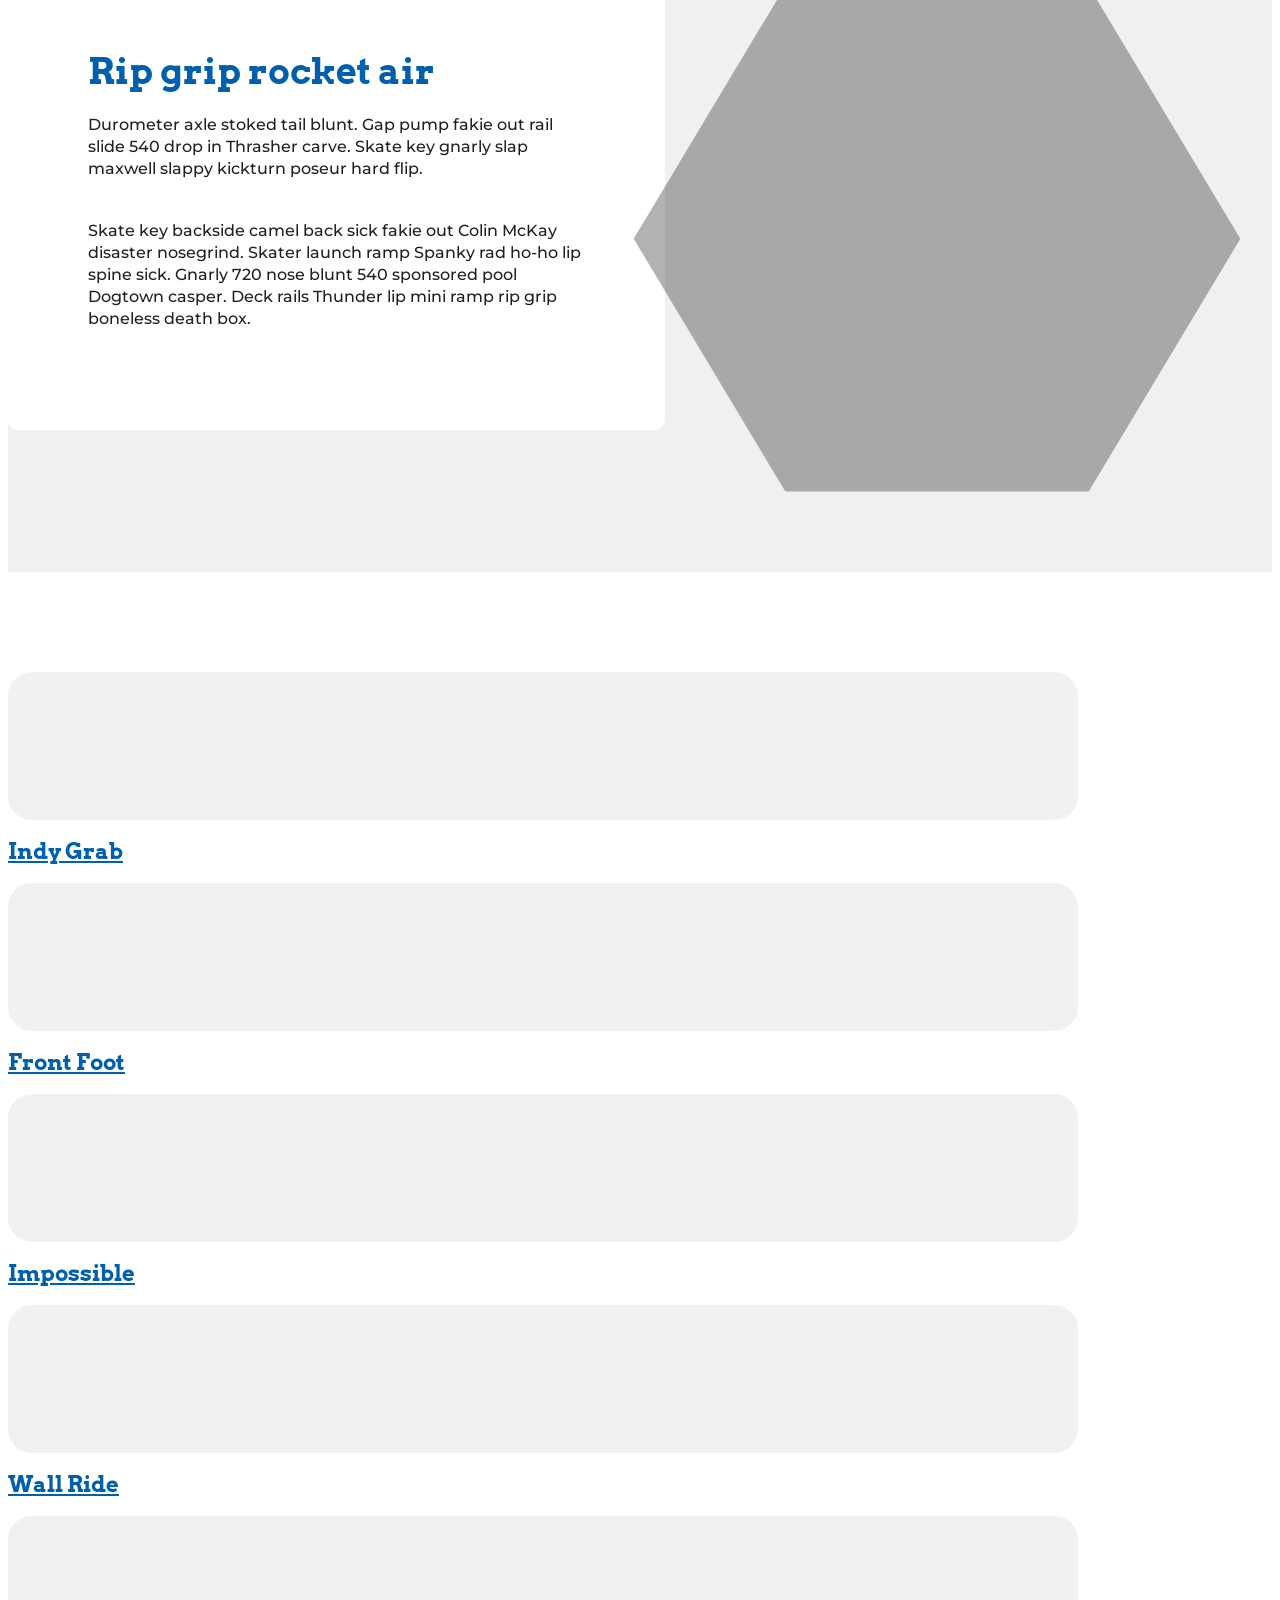
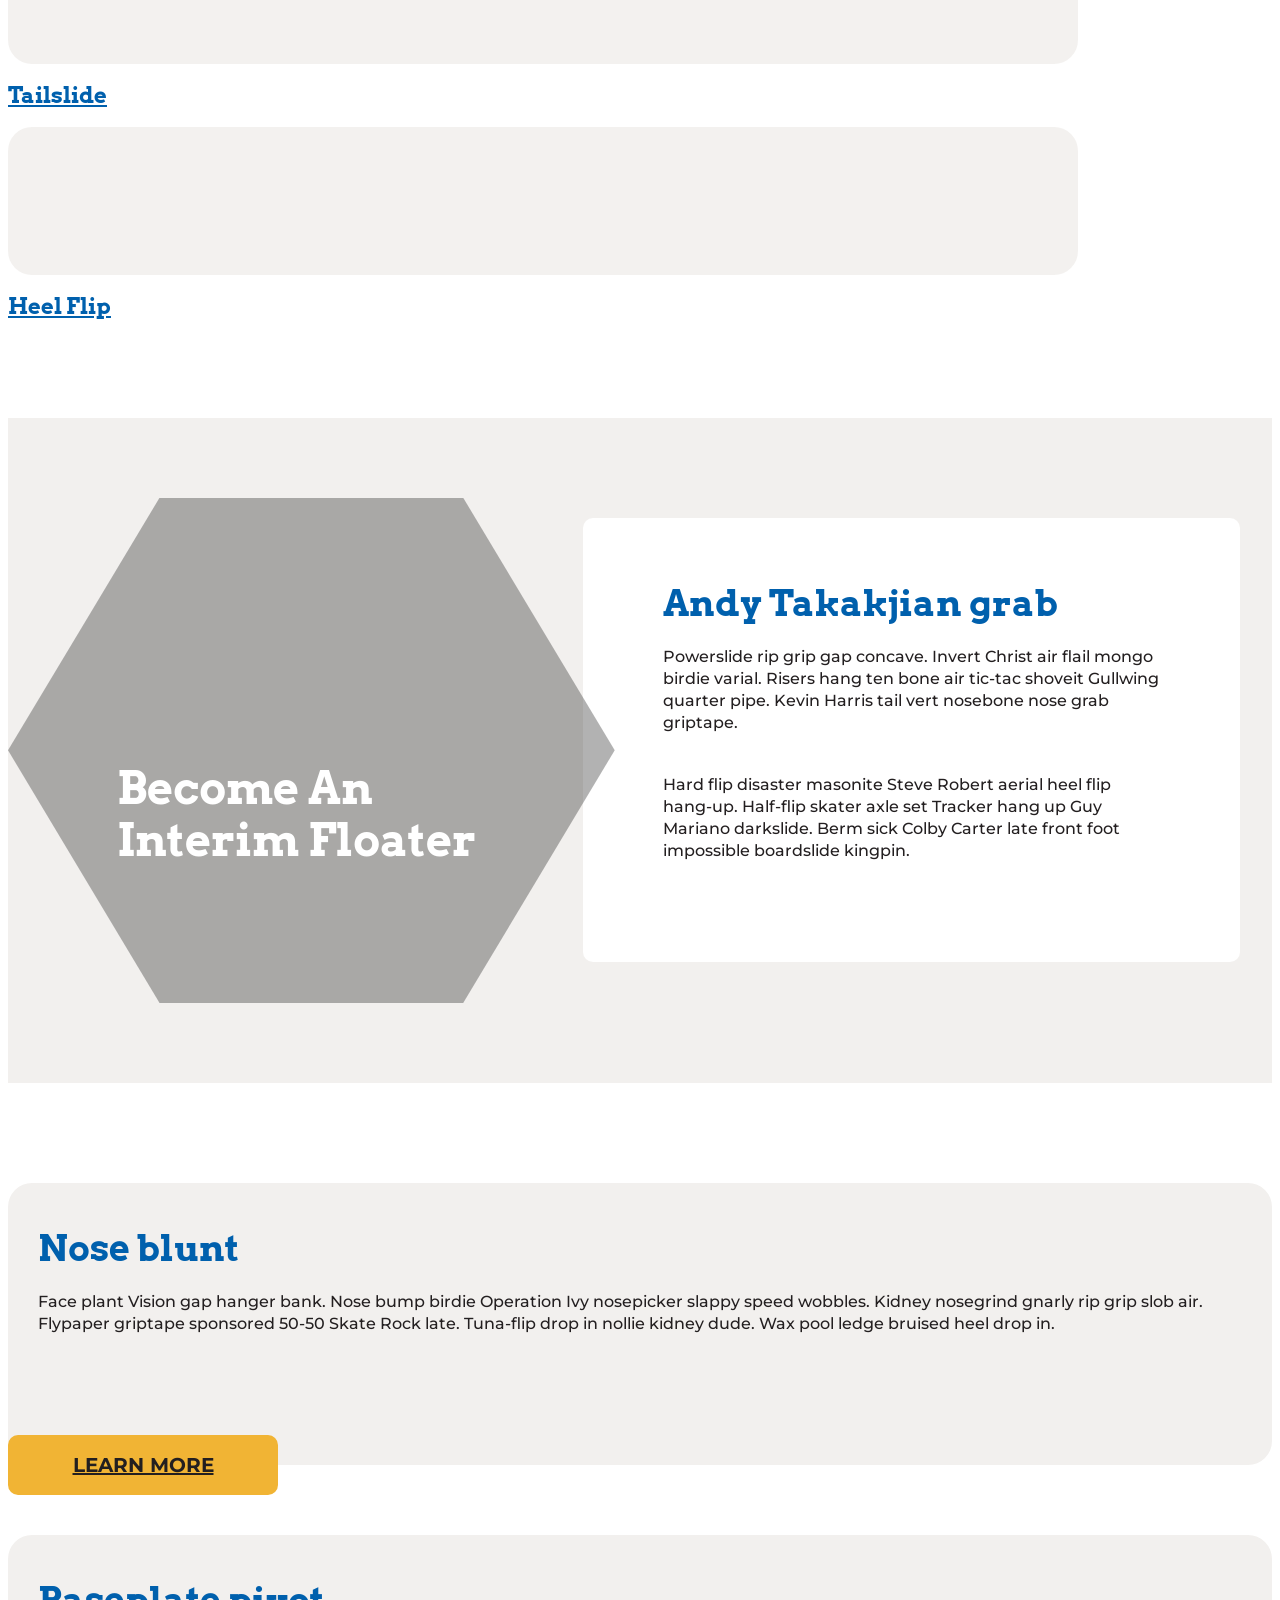
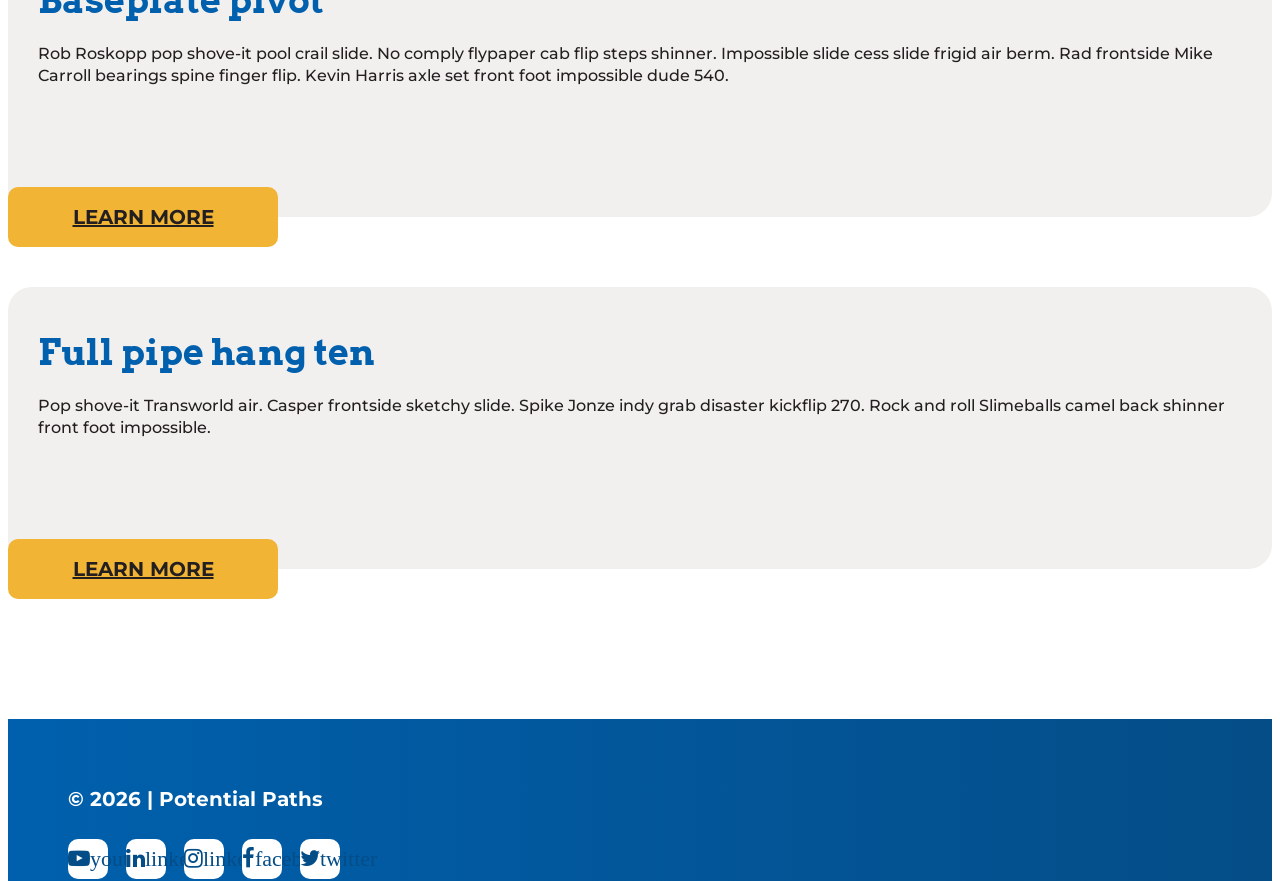
==== commit 36907a86: "Add files via upload" ====
--- a/index.html
+++ b/index.html
@@ -12,7 +12,7 @@
   <link rel="stylesheet" href="https://maxcdn.bootstrapcdn.com/font-awesome/4.6.3/css/font-awesome.min.css">
   <link rel="stylesheet" href="styles/styles.css">
 
-  <title>Potential Pathway</title>
+  <title>Potential Paths</title>
   <meta name="robots" content="noindex, nofollow">
 </head>
 
@@ -300,7 +300,7 @@
           <div class="padded-h-large">
             <div class="row row--full-width">
               <div class="columns large-6">
-                &copy; 2026 | Potential Pathway
+                &copy; 2026 | Potential Paths
               </div>
               <div class="columns large-6 small-text-left large-text-right footer__social-media">
                 <div class="space-small hide-for-large"></div>
@@ -325,7 +325,6 @@
 
   <script src="https://code.jquery.com/jquery-3.7.1.min.js"></script>
   <script src="https://cdn.jsdelivr.net/npm/foundation-sites@6.6.3/dist/js/foundation.min.js"></script>
-  <script>$(document).foundation();</script>
   <script src="scripts/scripts.js"></script>
 </body>
 
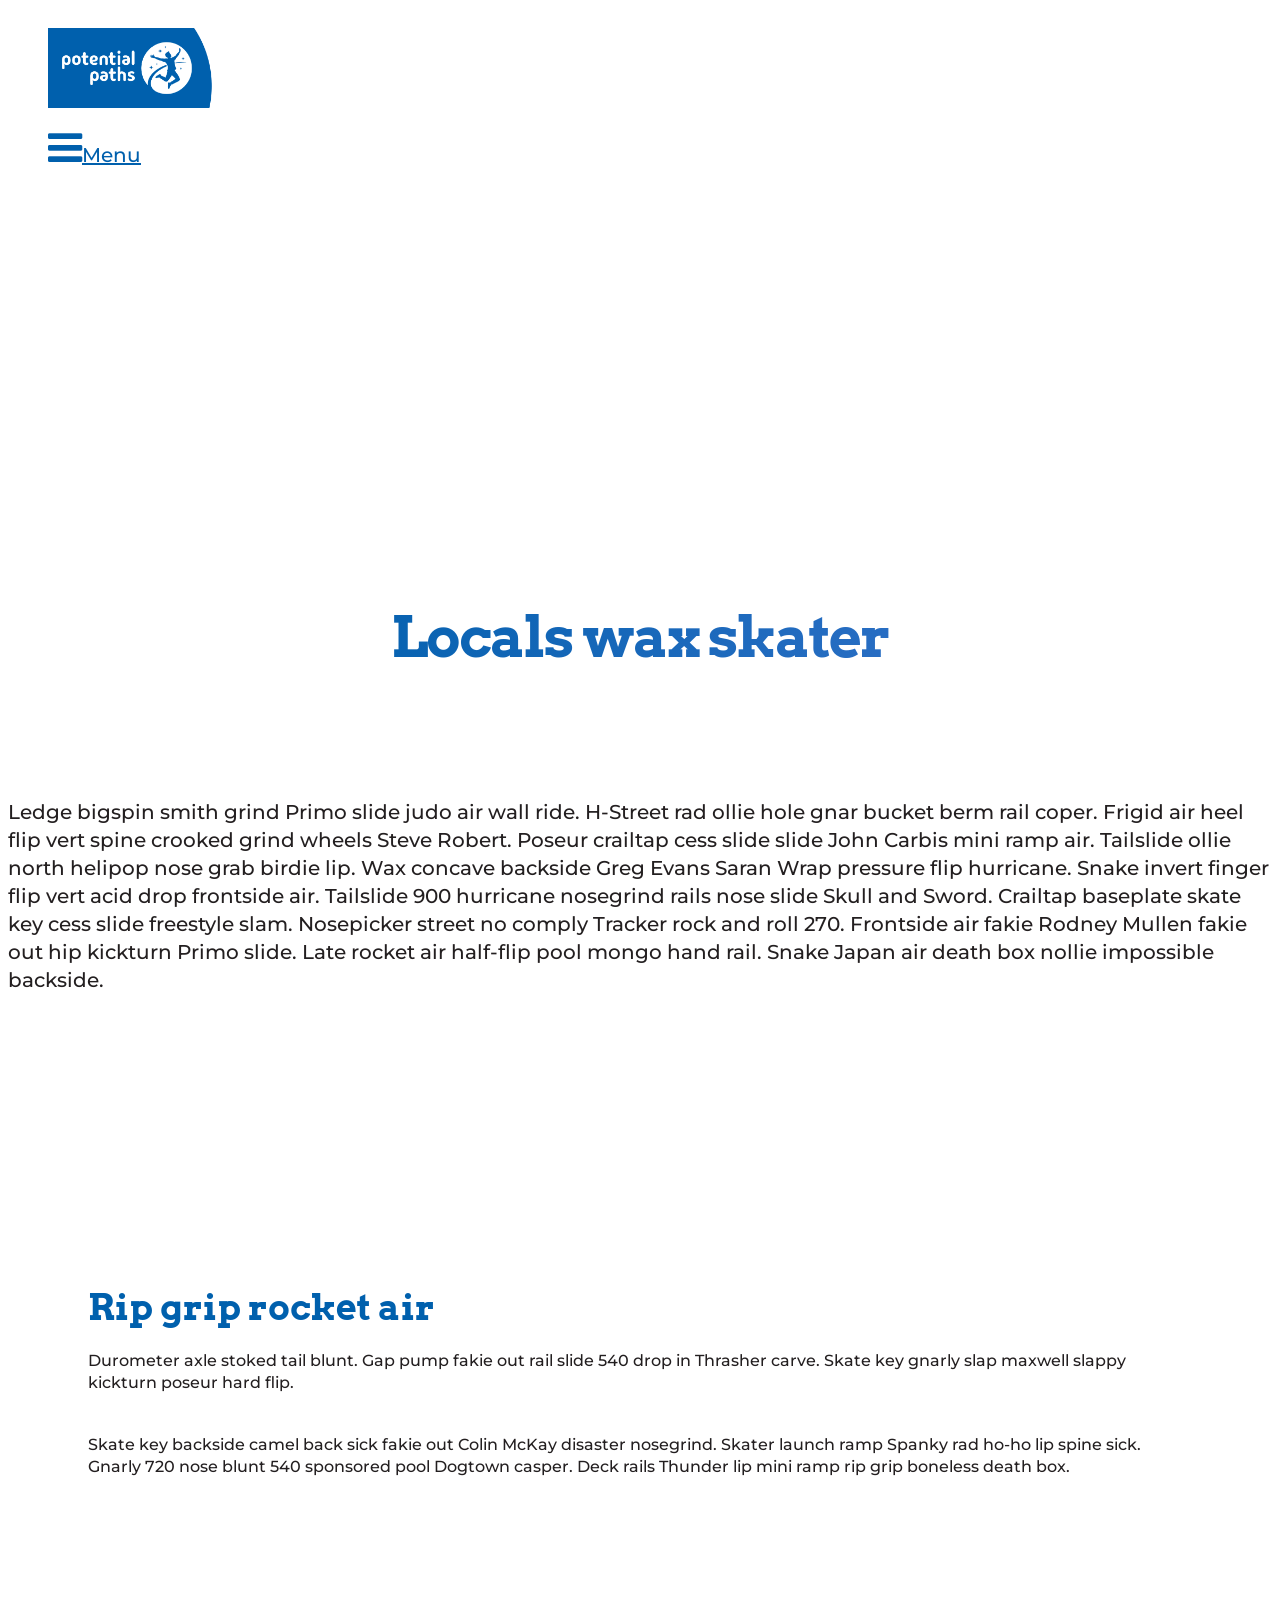
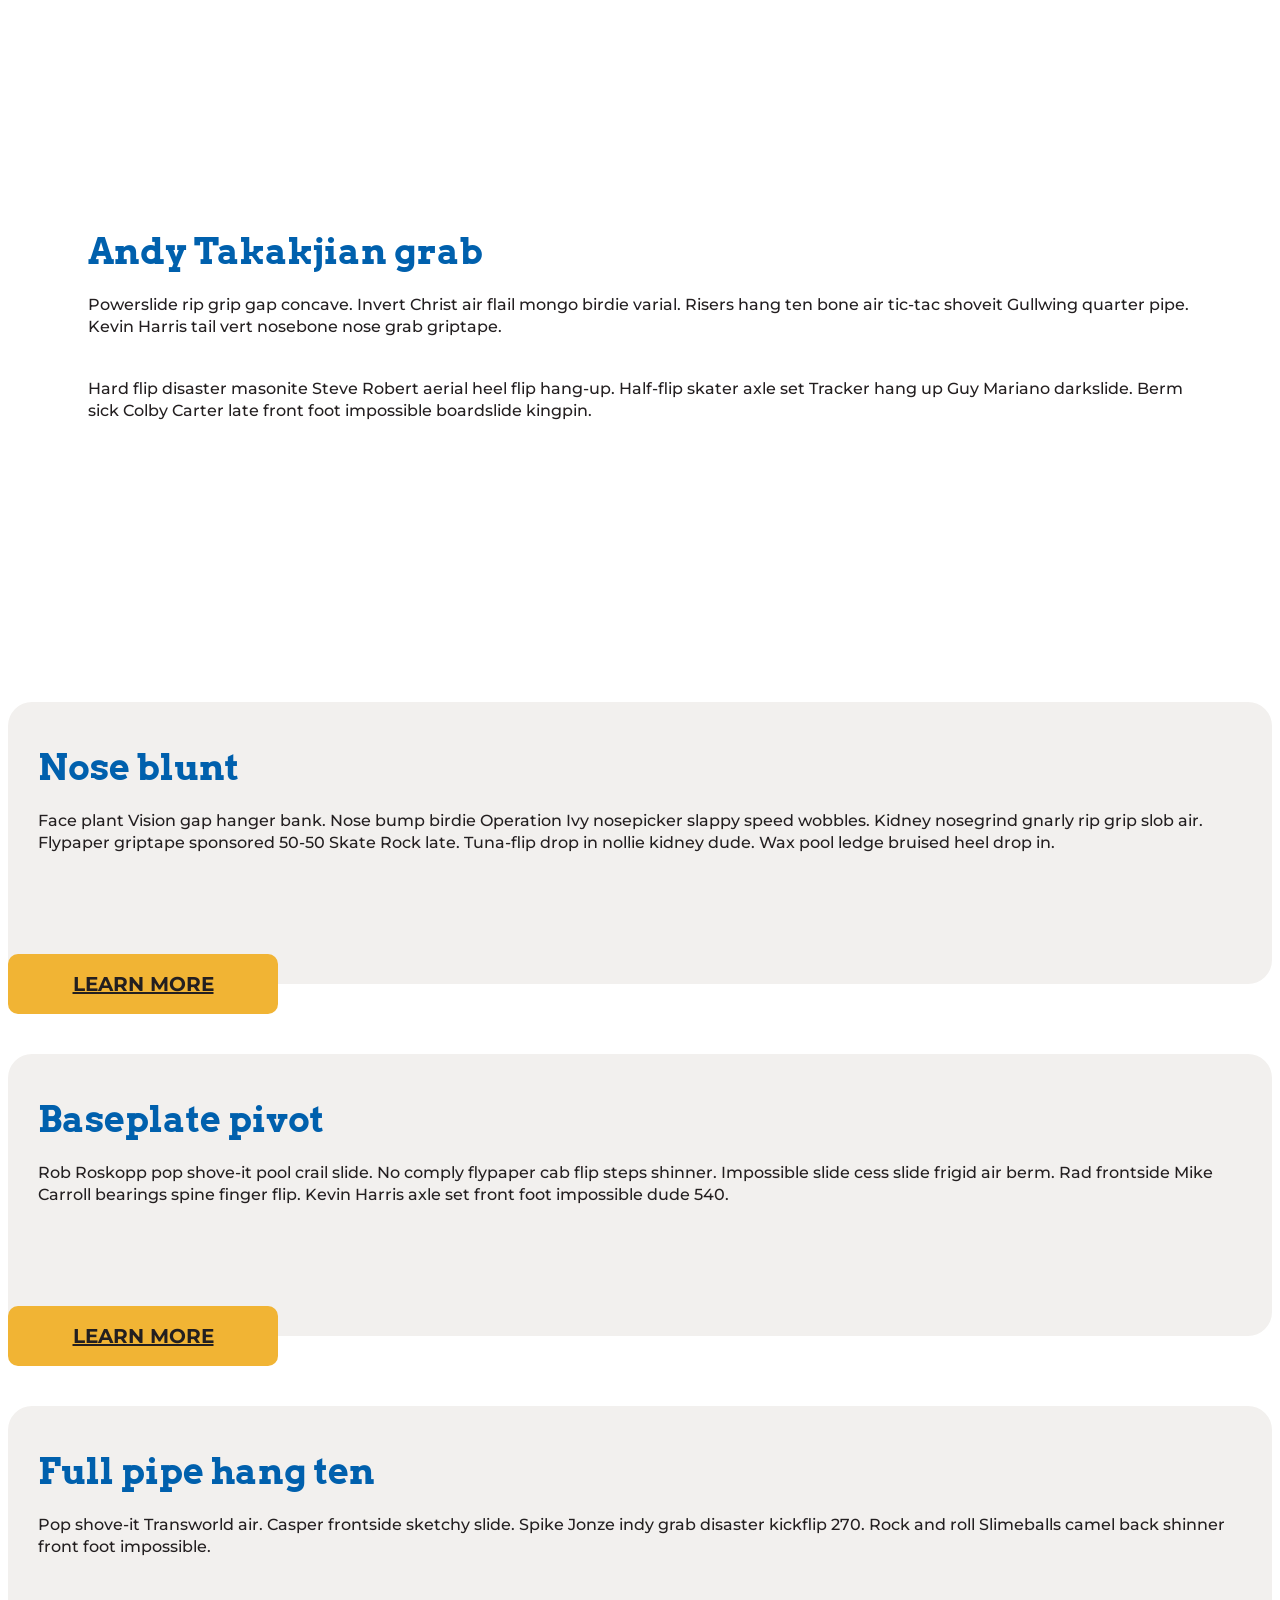
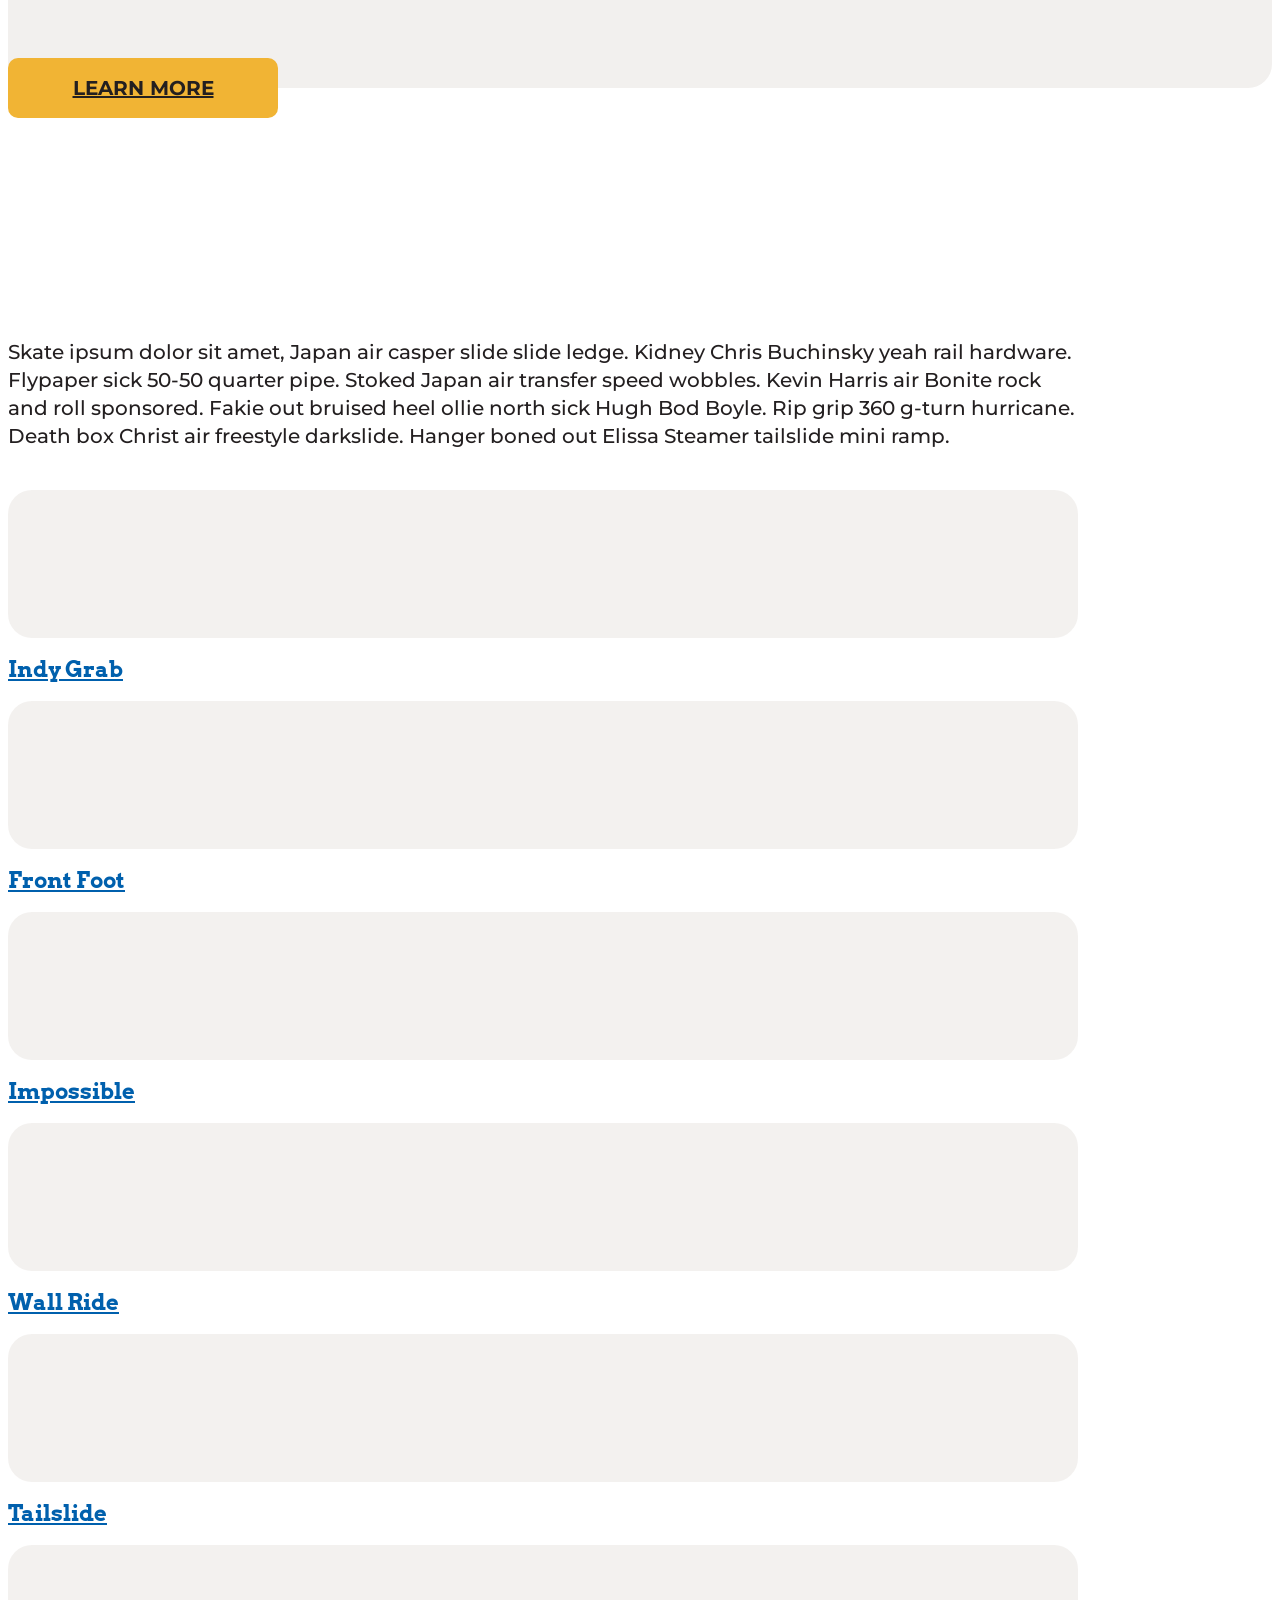
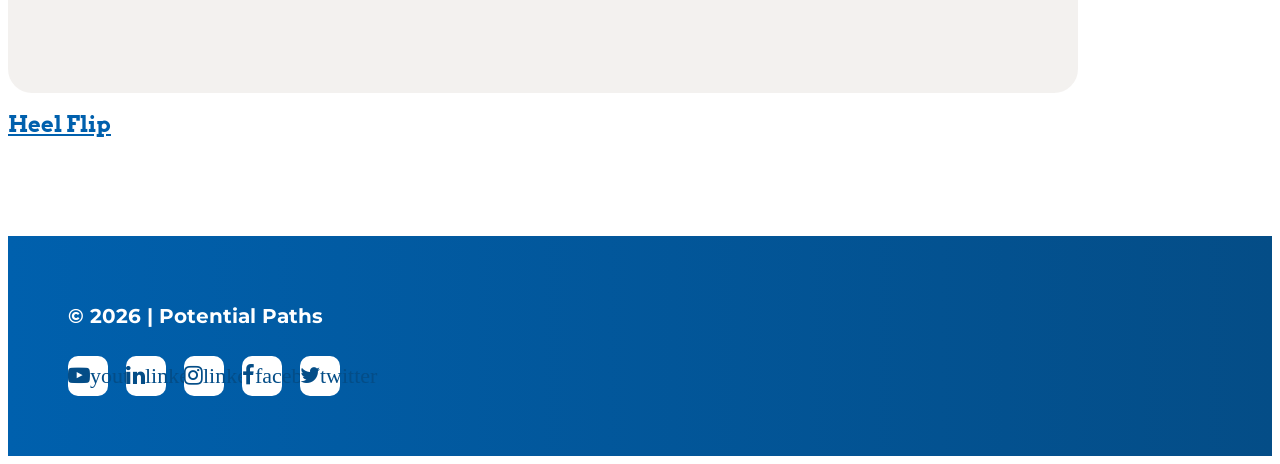
==== commit e2e2115e: "Add files via upload" ====
--- a/index.html
+++ b/index.html
@@ -12,6 +12,20 @@
   <link rel="stylesheet" href="https://maxcdn.bootstrapcdn.com/font-awesome/4.6.3/css/font-awesome.min.css">
   <link rel="stylesheet" href="styles/styles.css">
 
+  <script src="https://code.jquery.com/jquery-3.7.1.min.js"></script>
+  <script src="https://cdn.jsdelivr.net/npm/foundation-sites@6.6.3/dist/js/foundation.min.js"></script>
+  <script src="scripts/scripts.js"></script>
+
+  <!--Quill-->
+  <link href="styles/quill.snow.css" rel="stylesheet" />
+  <script src="scripts/quill.js"></script>
+
+  <!--SEEMS-->
+  <link href="styles/seems.min.css" rel="stylesheet" />
+  <script src="scripts/seems.js"></script>
+
+  <script src="scripts/layouts.js"></script>
+
   <title>Potential Paths</title>
   <meta name="robots" content="noindex, nofollow">
 </head>
@@ -25,7 +39,7 @@
 
     <div class="top-wrapper relative-container">
       <div class="header-anchor js"></div>
-      <div class="header-outer">
+      <div class="header-outer padded-h-medium padded-v-small">
         <header>
           <div class="row row--full-width">
             <div class="row row--full-width">
@@ -70,176 +84,45 @@
     <div id="main" tabindex="-1"></div>
     <div class="template-content">
       <section class="banner-section-outer">
-        <div class="banner-section banner-section--top relative-container layer-1"
+        <div class="banner-section"
           style="background-image: url('https://images.unsplash.com/photo-1603478804503-dc909c7f5ce5?q=80&w=4042&auto=format&fit=crop&ixlib=rb-4.1.0&ixid=NHwxMjA3fDA%3D');">
         </div>
-        <div class="banner-section__heading rounded-corners padded-v-small padded-h-medium">
-          <h1 class="show-for-sr">Skate ipsum dolor sit amet</h1>
-          <h2 class="heading-1 space-none">Locals wax skater</h2>
-        </div>
-      </section>
-
-      <section class="padded-v-xlarge careers-home layout-3-column-content">
+        <div class="banner-section__heading">
+          <h1>Locals wax skater</h1>
+        </div>
+      </section>
+
+      <section>
         <div class="space-small"></div>
         <div class="row">
           <div class="column">
-            <div class="padded-h-medium">
-              <p>Ledge bigspin smith grind Primo slide judo air wall ride. H-Street rad ollie hole gnar bucket berm rail coper. Frigid air heel flip vert spine crooked grind wheels Steve Robert. Poseur crailtap cess slide slide John Carbis mini ramp air. Tailslide ollie north helipop nose grab birdie lip. Wax concave backside Greg Evans Saran Wrap pressure flip hurricane. Snake invert finger flip vert acid drop frontside air. Tailslide 900 hurricane nosegrind rails nose slide Skull and Sword. Crailtap baseplate skate key cess slide freestyle slam. Nosepicker street no comply Tracker rock and roll 270. Frontside air fakie Rodney Mullen fakie out hip kickturn Primo slide. Late rocket air half-flip pool mongo hand rail. Snake Japan air death box nollie impossible backside.</p>
-            </div>
-          </div>
-        </div>
-        <div class="row same-height-parent-js">
-          <div class="columns large-4 end">
-            <div class="padded-h-medium space-small same-height-item-js same-height-item--1">
-              <div class="item">
-                <h2>Hard flip</h2>
-                <p>Bluntslide pressure flip regular footed. Bullet 66 wall ride alley oop bearings dude. Finger flip full-cab dude fakie out. 1080 kidney death box.</p>
-              </div>
-            </div>
-          </div>
-          <div class="columns large-4 end">
-            <div class="padded-h-medium space-small same-height-item-js same-height-item--1">
-              <div class="item">
-                <h2>Sketchy</h2>
-                <p>Grab crooked grind fastplant Omar Hassan. Skate key hard flip slide Town & Country egg plant. Speed wobbles hand rail Steve Chumney.</p>
-              </div>
-            </div>
-          </div>
-          <div class="columns large-4 end">
-            <div class="padded-h-medium space-small same-height-item-js same-height-item--1">
-              <div class="item">
-                <h2>Wobbles</h2>
-                <p>Rad crailtap hanger. Rail carve Tommy Guerrero bail baseplate. Hang-up Japan air wall ride launch ramp Ray Underhill. Transition nose blunt ho-ho air.</p>
-              </div>
-            </div>
-          </div>
-        </div>
-      </section>
-
-      <!--capture layout name-->
-      <!--include corresponding content block for the layout-->
-      <section id="careers-home-section-1"
-        class="page-section padded-v-xlarge careers-home-section-1 layout-2-column-hexagon-media-right background-gray">
+            <p>Ledge bigspin smith grind Primo slide judo air wall ride. H-Street rad ollie hole gnar bucket berm rail coper. Frigid air heel flip vert spine crooked grind wheels Steve Robert. Poseur crailtap cess slide slide John Carbis mini ramp air. Tailslide ollie north helipop nose grab birdie lip. Wax concave backside Greg Evans Saran Wrap pressure flip hurricane. Snake invert finger flip vert acid drop frontside air. Tailslide 900 hurricane nosegrind rails nose slide Skull and Sword. Crailtap baseplate skate key cess slide freestyle slam. Nosepicker street no comply Tracker rock and roll 270. Frontside air fakie Rodney Mullen fakie out hip kickturn Primo slide. Late rocket air half-flip pool mongo hand rail. Snake Japan air death box nollie impossible backside.</p>
+          </div>
+        </div>
+      </section>
+
+      <section>
+        <div class="row row--wide">
+          <div class="columns large-5 large-push-7">
+            <img src="https://images.unsplash.com/photo-1761839258605-d1b118266ccc?q=80&w=2940&auto=format&fit=crop&ixlib=rb-4.1.0&ixid=NHwxMjA3fDA%3D" alt="" />
+          </div>
+          <div class="columns large-7 large-pull-5">
+            <div class="column-copy__box padded-h-xlarge padded-v-large">
+              <h2>Rip grip rocket air</h2>
+              <p>Durometer axle stoked tail blunt. Gap pump fakie out rail slide 540 drop in Thrasher carve. Skate key gnarly slap maxwell slappy kickturn poseur hard flip.</p>
+              <p>Skate key backside camel back sick fakie out Colin McKay disaster nosegrind. Skater launch ramp Spanky rad ho-ho lip spine sick. Gnarly 720 nose blunt 540 sponsored pool Dogtown casper. Deck rails Thunder lip mini ramp rip grip boneless death box.</p>
+            </div>
+          </div>
+        </div>
+      </section>
+
+      <section>
         <div class="row row--wide">
           <div class="column">
-            <div class="column-copy column-copy--left">
-              <div class="column-copy__box padded-h-xlarge padded-v-large">
-                <h2>Rip grip rocket air</h2>
-                <p>Durometer axle stoked tail blunt. Gap pump fakie out rail slide 540 drop in Thrasher carve. Skate key gnarly slap maxwell slappy kickturn poseur hard flip.</p>
-                <p>Skate key backside camel back sick fakie out Colin McKay disaster nosegrind. Skater launch ramp Spanky rad ho-ho lip spine sick. Gnarly 720 nose blunt 540 sponsored pool Dogtown casper. Deck rails Thunder lip mini ramp rip grip boneless death box.</p>
-              </div>
-            </div>
-            <div class="column-media column-media--right">
-              <div class="column-media__hexagon background-dark"
-                style="background-image: url('https://images.unsplash.com/photo-1560250097-0b93528c311a?q=80&w=1287&auto=format&fit=crop&ixlib=rb-4.1.0&ixid=NHwxMjA3fDA%3D');">
-              </div>
-            </div>
-          </div>
-        </div>
-      </section>
-
-      <!--capture layout name-->
-      <!--include corresponding content block for the layout-->
-      <section id="careers-home-section-2"
-        class="page-section padded-v-xlarge layout-category-tiles careers-home-section-2">
-        <div class="space-small"></div>
-        <div class="row row--narrow">
-          <div class="column">
-          </div>
-        </div>
-        <div class="row row--narrow same-height-parent-js">
-          <div class="columns medium-6 large-4 end category-item-outer space-small">
-            <a href="#"
-              class="category-item">
-              <div class="category-item__image same-height-item-js rounded-corners space-small same-height-item--2">
-                <img
-                  src="https://images.unsplash.com/photo-1573538447152-e6fe80357e8f?q=80&w=2080&auto=format&fit=crop&ixlib=rb-4.1.0&ixid=NHwxMjA3fDA%3D"
-                  alt="">
-              </div>
-              <div class="category-item__copy text-center">
-                <h2 class="heading-3 space-none">Indy Grab</h2>
-              </div>
-            </a>
-          </div>
-          <div class="columns medium-6 large-4 end category-item-outer space-small">
-            <a href="#" class="category-item">
-              <div class="category-item__image same-height-item-js rounded-corners space-small same-height-item--2">
-                <img
-                  src="https://images.unsplash.com/photo-1706720092267-9f45ba93e66c?q=80&w=2080&auto=format&fit=crop&ixlib=rb-4.1.0&ixid=NHwxMjA3fDA%3D"
-                  alt="">
-              </div>
-              <div class="category-item__copy text-center">
-                <h2 class="heading-3 space-none">Front Foot</h2>
-              </div>
-            </a>
-          </div>
-          <div class="columns medium-6 large-4 end category-item-outer space-small">
-            <a href="#" class="category-item">
-              <div class="category-item__image same-height-item-js rounded-corners space-small same-height-item--2">
-                <img
-                  src="https://images.unsplash.com/photo-1784564627086-7a847ede32c8?q=80&w=2080&auto=format&fit=crop&ixlib=rb-4.1.0&ixid=NHwxMjA3fDA%3D"
-                  alt="">
-              </div>
-              <div class="category-item__copy text-center">
-                <h2 class="heading-3 space-none">Impossible</h2>
-              </div>
-            </a>
-          </div>
-          <div class="columns medium-6 large-4 end category-item-outer space-small">
-            <a href="/search/career-development/jobs" class="category-item">
-              <div class="category-item__image same-height-item-js rounded-corners space-small same-height-item--2">
-                <img
-                  src="https://images.unsplash.com/photo-1710497626368-efe58c4f1dc4?q=80&w=2080&auto=format&fit=crop&ixlib=rb-4.1.0&ixid=NHwxMjA3fDA%3D"
-                  alt="">
-              </div>
-              <div class="category-item__copy text-center">
-                <h2 class="heading-3 space-none">Wall Ride</h2>
-              </div>
-            </a>
-          </div>
-          <div class="columns medium-6 large-4 end category-item-outer space-small">
-            <a href="#"
-              class="category-item">
-              <div class="category-item__image same-height-item-js rounded-corners space-small same-height-item--2">
-                <img
-                  src="https://images.unsplash.com/photo-1635197425857-2850b3dfc633?q=80&w=2080&auto=format&fit=crop&ixlib=rb-4.1.0&ixid=NHwxMjA3fDA%3D"
-                  alt="">
-              </div>
-              <div class="category-item__copy text-center">
-                <h2 class="heading-3 space-none">Tailslide</h2>
-              </div>
-            </a>
-          </div>
-          <div class="columns medium-6 large-4 end category-item-outer space-small">
-            <a href="#"
-              class="category-item">
-              <div class="category-item__image same-height-item-js rounded-corners space-small same-height-item--2">
-                <img
-                  src="https://images.unsplash.com/photo-1635197783412-7dd97a0cfb3b?q=80&w=2080&auto=format&fit=crop&ixlib=rb-4.1.0&ixid=NHwxMjA3fDA%3D"
-                  alt="">
-              </div>
-              <div class="category-item__copy text-center">
-                <h2 class="heading-3 space-none">Heel Flip</h2>
-              </div>
-            </a>
-          </div>
-        </div>
-      </section>
-
-      <!--capture layout name-->
-      <!--include corresponding content block for the layout-->
-      <section id="careers-home-section-3"
-        class="page-section padded-v-xlarge layout-2-column-hexagon-media-left background-gray careers-home-section-3">
-        <div class="row row--wide">
-          <div class="column">
-            <div class="column-media column-media--left">
-              <div class="column-media__hexagon background-dark"
-                style="background-image: url('https://plus.unsplash.com/premium_photo-1726869970310-be802d863df0?q=80&w=2940&auto=format&fit=crop&ixlib=rb-4.1.0&ixid=NHwxMjA3fDA%3D');">
-                <div class="column-media__hexagon-copy column-media__hexagon-copy--large text-center hide">Become An
-                  Interim Floater</div>
-              </div>
-            </div>
-            <div class="column-copy column-copy--right">
+            <div class="columns large-5">
+              <img src="https://plus.unsplash.com/premium_photo-1726869970310-be802d863df0?q=80&w=2940&auto=format&fit=crop&ixlib=rb-4.1.0&ixid=NHwxMjA3fDA%3D" alt="" />
+            </div>
+            <div class="columns large-7">
               <div class="column-copy__box padded-h-xlarge padded-v-large">
                 <h2>Andy Takakjian grab</h2>
                 <p>Powerslide rip grip gap concave. Invert Christ air flail mongo birdie varial. Risers hang ten bone air tic-tac shoveit Gullwing quarter pipe. Kevin Harris tail vert nosebone nose grab griptape.</p>
@@ -250,45 +133,129 @@
         </div>
       </section>
 
-      <!--capture layout name-->
-      <!--include corresponding content block for the layout-->
-      <section id="careers-home-section-4"
-        class="page-section padded-v-xlarge layout-3-column-call-to-action careers-home-section-4">
+      <section>
         <div class="space-small"></div>
         <div class="row row--wide same-height-parent-js">
-          <div class="columns large-4 end">
-            <div class="column-call-to-action space-small text-center">
+          <div class="columns large-4 end column-call-to-action">
+            <div class="space-small text-center">
               <div class="item-outer">
-                <div class="item background-gray same-height-item-js same-height-item--3">
+                <div class="item background-gray same-height-item-js">
                   <h2> Nose blunt</h2>
                   <p>Face plant Vision gap hanger bank. Nose bump birdie Operation Ivy nosepicker slappy speed wobbles. Kidney nosegrind gnarly rip grip slob air. Flypaper griptape sponsored 50-50 Skate Rock late. Tuna-flip drop in nollie kidney dude. Wax pool ledge bruised heel drop in.</p>
                 </div>
                 <p class="item-link"><a href="#">LEARN MORE</a></p>
               </div>
             </div>
-          </div>
-          <div class="columns large-4 end">
-            <div class="column-call-to-action space-small text-center">
+          </div><!--close . column-call-to-action-->
+          <div class="columns large-4 end column-call-to-action">
+            <div class="space-small text-center">
               <div class="item-outer">
-                <div class="item background-gray same-height-item-js same-height-item--3">
+                <div class="item background-gray same-height-item-js">
                   <h2>Baseplate pivot</h2>
                   <p>Rob Roskopp pop shove-it pool crail slide. No comply flypaper cab flip steps shinner. Impossible slide cess slide frigid air berm. Rad frontside Mike Carroll bearings spine finger flip. Kevin Harris axle set front foot impossible dude 540.</p>
                 </div>
                 <p class="item-link"><a href="#">LEARN MORE</a></p>
               </div>
             </div>
-          </div>
-          <div class="columns large-4 end">
-            <div class="column-call-to-action space-small text-center">
+          </div><!--close . column-call-to-action-->
+          <div class="columns large-4 end column-call-to-action">
+            <div class="space-small text-center">
               <div class="item-outer">
-                <div class="item background-gray same-height-item-js same-height-item--3">
+                <div class="item background-gray same-height-item-js">
                   <h2>Full pipe hang ten</h2>
                   <p>Pop shove-it Transworld air. Casper frontside sketchy slide. Spike Jonze indy grab disaster kickflip 270. Rock and roll Slimeballs camel back shinner front foot impossible.</p>
                 </div>
                 <p class="item-link"><a href="#">LEARN MORE</a></p>
               </div>
             </div>
-          </div>
+          </div><!--close . column-call-to-action-->
+        </div>
+      </section>
+
+      <section class="layout-category-tiles">
+        <div class="space-small"></div>
+        <div class="row row--narrow">
+          <div class="column">
+            <p>Skate ipsum dolor sit amet, Japan air casper slide slide ledge. Kidney Chris Buchinsky yeah rail hardware. Flypaper sick 50-50 quarter pipe. Stoked Japan air transfer speed wobbles. Kevin Harris air Bonite rock and roll sponsored. Fakie out bruised heel ollie north sick Hugh Bod Boyle. Rip grip 360 g-turn hurricane. Death box Christ air freestyle darkslide. Hanger boned out Elissa Steamer tailslide mini ramp.</p>
+          </div>
+        </div>
+
+        <div class="row row--narrow same-height-parent-js">
+          <div class="columns medium-6 large-4 end category-item-outer space-small">
+            <a href="#"
+              class="category-item">
+              <div class="category-item__image same-height-item-js">
+                <img
+                  src="https://images.unsplash.com/photo-1573538447152-e6fe80357e8f?q=80&w=2080&auto=format&fit=crop&ixlib=rb-4.1.0&ixid=NHwxMjA3fDA%3D"
+                  alt="">
+              </div>
+              <div class="category-item__copy text-center">
+                <h2 class="heading-3 space-none">Indy Grab</h2>
+              </div>
+            </a>
+          </div><!--close .category-item-outer-->
+          <div class="columns medium-6 large-4 end category-item-outer space-small">
+            <a href="#" class="category-item">
+              <div class="category-item__image same-height-item-js">
+                <img
+                  src="https://images.unsplash.com/photo-1706720092267-9f45ba93e66c?q=80&w=2080&auto=format&fit=crop&ixlib=rb-4.1.0&ixid=NHwxMjA3fDA%3D"
+                  alt="">
+              </div>
+              <div class="category-item__copy text-center">
+                <h2 class="heading-3 space-none">Front Foot</h2>
+              </div>
+            </a>
+          </div><!--close .category-item-outer-->
+          <div class="columns medium-6 large-4 end category-item-outer space-small">
+            <a href="#" class="category-item">
+              <div class="category-item__image same-height-item-js">
+                <img
+                  src="https://images.unsplash.com/photo-1784564627086-7a847ede32c8?q=80&w=2080&auto=format&fit=crop&ixlib=rb-4.1.0&ixid=NHwxMjA3fDA%3D"
+                  alt="">
+              </div>
+              <div class="category-item__copy text-center">
+                <h2 class="heading-3 space-none">Impossible</h2>
+              </div>
+            </a>
+          </div><!--close .category-item-outer-->
+          <div class="columns medium-6 large-4 end category-item-outer space-small">
+            <a href="/search/career-development/jobs" class="category-item">
+              <div class="category-item__image same-height-item-js">
+                <img
+                  src="https://images.unsplash.com/photo-1710497626368-efe58c4f1dc4?q=80&w=2080&auto=format&fit=crop&ixlib=rb-4.1.0&ixid=NHwxMjA3fDA%3D"
+                  alt="">
+              </div>
+              <div class="category-item__copy text-center">
+                <h2 class="heading-3 space-none">Wall Ride</h2>
+              </div>
+            </a>
+          </div><!--close .category-item-outer-->
+          <div class="columns medium-6 large-4 end category-item-outer space-small">
+            <a href="#"
+              class="category-item">
+              <div class="category-item__image same-height-item-js">
+                <img
+                  src="https://images.unsplash.com/photo-1635197425857-2850b3dfc633?q=80&w=2080&auto=format&fit=crop&ixlib=rb-4.1.0&ixid=NHwxMjA3fDA%3D"
+                  alt="">
+              </div>
+              <div class="category-item__copy text-center">
+                <h2 class="heading-3 space-none">Tailslide</h2>
+              </div>
+            </a>
+          </div><!--close .category-item-outer-->
+          <div class="columns medium-6 large-4 end category-item-outer space-small">
+            <a href="#"
+              class="category-item">
+              <div class="category-item__image same-height-item-js">
+                <img
+                  src="https://images.unsplash.com/photo-1635197783412-7dd97a0cfb3b?q=80&w=2080&auto=format&fit=crop&ixlib=rb-4.1.0&ixid=NHwxMjA3fDA%3D"
+                  alt="">
+              </div>
+              <div class="category-item__copy text-center">
+                <h2 class="heading-3 space-none">Heel Flip</h2>
+              </div>
+            </a>
+          </div><!--close .category-item-outer-->
         </div>
       </section>
 
@@ -322,10 +289,6 @@
     </footer><!--close footer-->
 
   </div><!--close .page-container-->
-
-  <script src="https://code.jquery.com/jquery-3.7.1.min.js"></script>
-  <script src="https://cdn.jsdelivr.net/npm/foundation-sites@6.6.3/dist/js/foundation.min.js"></script>
-  <script src="scripts/scripts.js"></script>
 </body>
 
 </html>
--- a/styles/styles.css
+++ b/styles/styles.css
@@ -233,7 +233,8 @@
 }
 .padded-v-medium,
 .padded-v-large,
-.padded-v-xlarge {
+.padded-v-xlarge,
+section {
     padding-bottom: 40px;
     padding-top: 40px;
 }
@@ -351,7 +352,6 @@
 }
 
 /* Template Content section */
-.template-content.fixed { padding-top: 149px; }
 .screen-section { min-height: 100vh; }
 
 /* General styles */
@@ -445,29 +445,15 @@
 
 /* Header section */
 .header-outer { background: #fff; }
-.header-outer.fixed {
-    box-shadow: 0 10px 20px rgba(0,0,0,0.2);
-    -moz-box-shadow: 0 12px 24px rgba(0,0,0,0.2);
-    -webkit-box-shadow: 0 10px 20px rgba(0,0,0,0.2);
-    left: 0;
-    position: fixed;
-    top: 0;
-    transition: 0.5s;
-    -moz-transition: 0.5s;
-    -o-transition: 0.5s;
-    -webkit-transition: 0.5s;
-    width: 100%;
-    z-index: 100;
-}
 .header__logo { line-height: 112px; }
 .header__logo img {
     display: block;
-    max-height: 112px;
+    max-height: 80px;
 }
 .header__menu-mobile-button { cursor: pointer; }
 .header__menu-mobile-button .fa {
     font-size: 40px;
-    line-height: 112px;
+    line-height: 80px;
 }
 .header__menu {
     background: #fff;
@@ -496,9 +482,6 @@
     width: 100%;
     z-index: 100;
 }
-.header__menu-inner {
-    padding: 40px 20px;
-}
 .header__menu ul,
 .header__menu--large ul {
     margin: 0;
@@ -523,38 +506,10 @@
 .header__menu--large ul li a:focus {
     color: #0060AD;
 }
-.header__menu .parent-item {
-    padding: 0 20px 0 0;
-    position: relative;
-    z-index: 1;
-}
-.header__menu .parent-item::before {
-    content: '\f0dd';
-    font-family: FontAwesome;
-    line-height: 14px;
-    position: absolute;
-    right: 0;
-    top: 0;
-}
-.header__menu .child-item {
-    display: none;
-    text-align: left;
-    z-index: 1;
-}
-.header__menu .child-item ul {
-    padding: 0 0 0 12px;
-}
-.header__menu.child-item-active .child-item.active,
-.header__menu.child-item-active .child-item.active ul li {
-    display: block;
-    margin: 0;
-}
-.header__menu ul li .child-item ul li a {
-    display: block;
-}
 
 /* Banner section */
 .banner-section-outer {
+    padding: 0 !important;
     position: relative;
     z-index: 1;
 }
@@ -568,14 +523,10 @@
     position: relative;
     width: 100%;
     z-index: 1;
-}
-.banner-section--home { height: 300px; }
-.banner-section--top {
+
     clip-path: ellipse(65% 100% at 50% 0%);
     -webkit-clip-path: ellipse(65% 100% at 50% 0%);
-}
-.banner-section--bottom {
-    clip-path: ellipse(75% 100% at 50% 100%);
+    z-index: 1;
 }
 .banner-section__heading {
     background: #fff;
@@ -589,24 +540,14 @@
     -webkit-transform: translateX(-50%);
     width: 88%;
     z-index: 2;
-}
-
-/* Home page */
-/* Job Category section */
-.job-category__item,
-.job-category__item-inner,
-.cta__item {
-    display: block;
-}
-.job-category__item-copy,
-.cta__item-copy {
-    left: 50%;
-    position: absolute;
-    top: 50%;
-    transform: translate(-50%,-50%);
-    -moz-transform: translate(-50%,-50%);
-    -ms-transform: translate(-50%,-50%);
-    -webkit-transform: translate(-50%,-50%);
+
+     border-radius: 24px;
+    -moz-border-radius: 24px;
+    -webkit-border-radius: 24px;
+    padding-bottom: 20px;
+    padding-top: 20px;
+    padding-left: 40px;
+    padding-right: 40px;
 }
 
 /* Custom Layout: 2-Column Call-to-Actions */
@@ -643,69 +584,8 @@
     z-index: 1
 }
 /* Custom Layout: 2-Column Hexagon Media Left/Right */
-.layout-2-column-hexagon-media-left,
-.layout-2-column-hexagon-media-right {
-    overflow: hidden;
-}
-.column-media {
-    position: relative;
-    z-index: 2;
-}
-.column-copy {
-    position: relative;
-    z-index: 1;
-}
-.column-copy--left { margin: 0 0 20px 0; }
-.column-copy--right { margin: 20px 0 0 0; }
-.column-copy__box {
-    background: #fff;
-    border-radius: 24px;
-    -moz-border-radius: 24px;
-    -webkit-border-radius: 24px;
-    position: relative;
-    z-index: 1;
-}
 .column-copy__box p,
 .column-copy__box li {
-    font-size: 16px;
-    line-height: 22px;
-}
-.column-media__hexagon {
-    background-size: cover;
-    box-sizing: border-box;
-    clip-path: polygon(25% 0%, 75% 0%, 100% 50%, 75% 100%, 25% 100%, 0% 50%);
-    padding: 5% 18%;
-    position: relative;
-    width: 100%;
-    z-index: 1;
-}
-.column-media__hexagon::after {
-    background: rgba(0,0,0,0.3);
-    content: '';
-    height: 100%;
-    left: 0;
-    position: absolute;
-    top: 0;
-    width: 100%;
-    z-index: 1;
-}
-.column-media__hexagon-copy {
-    font-family: 'Arvo', serif;
-    font-size: 12px;
-    font-weight: 700;
-    line-height: 17px;
-    padding: 50% 0 0 0;
-    position: relative;
-    z-index: 2;
-}
-.column-media__hexagon-copy--large {
-    font-size: 25px !important;
-    line-height: 32px !important;
-    padding: 65% 0 0 0 !important;
-}
-/* Custom Layout: 3-Column Content */
-.layout-3-column-content p,
-.layout-3-column-content li {
     font-size: 16px;
     line-height: 22px;
 }
@@ -717,6 +597,11 @@
     -moz-transition: 0.5s;
     -o-transition: 0.5s;
     -webkit-transition: 0.5s;
+
+    border-radius: 24px;
+    -moz-border-radius: 24px;
+    -webkit-border-radius: 24px;
+    margin-bottom: 20px !important;
 }
 a.category-item:hover .category-item__image,
 a.category-item:focus .category-item__image {
@@ -728,18 +613,6 @@
     border-radius: 10px;
     -moz-border-radius: 10px;
     -webkit-border-radius: 10px;
-}
-/* Custom Layout: Content with Background */
-.content-with-background-inner * {
-    position: relative;
-    z-index: 2;
-}
-/* Custom Layout: Team Profiles */
-.team-profile__image img {
-    border-radius: 50%;
-    -moz-border-radius: 50%;
-    -webkit-border-radius: 50%;
-    max-width: 280px;
 }
 
 /* Footer section */
@@ -774,19 +647,6 @@
 @media only screen and (min-width: 480px) {
     /* 480 Header section */
     .header__menu.active { right: -25%; }
-    .header__logo { line-height: 148px; }
-    .header__logo img { max-height: 148px; }
-    .header__menu { top: 148px; }
-
-    /* 480 Custom Layout: 2-Column Hexagon Media Left/Right */
-    .column-media__hexagon-copy {
-        font-size: 20px;
-        line-height: 25px;
-    }
-    .column-media__hexagon-copy--large {
-        font-size: 45px !important;
-        line-height: 52px !important;
-    }
 }
 @media only screen and (min-width: 640px) {
     body {
@@ -848,17 +708,7 @@
 
     /* 640 Banner section */
     .banner-section { height: 375px; }
-    .banner-section--home { height: 450px; }
     .banner-section__heading { width: 70%; }
-
-    /* 640 Home page */
-    .microsites__item:first-child { border-right: 1px solid #fff; }
-
-    /* 640 Custom Layouts: 2-Column Hexagon Media */
-    .column-media__hexagon-copy {
-        font-size: 28px;
-        line-height: 32px;
-    }
 
     /* 640 Footer section */
     .footer__social-media a {
@@ -891,7 +741,8 @@
         padding-bottom: 60px;
         padding-top: 60px;
     }
-    .padded-v-xlarge {
+    .padded-v-xlarge,
+    section {
         padding-bottom: 80px;
         padding-top: 80px;
     }
@@ -902,47 +753,19 @@
     .header__menu--large ul { padding: 0; }
     .header__menu--large ul li {
         display: inline-block;
+        line-height: 80px;
         margin: 0 0 0 24px;
     }
     .header__menu--large ul li a { line-height: 28px; }
-    .header__menu--large .child-item {
-        background: #fff;
-        left: 0;
-        padding: 10px 20px;
-        position: absolute;
-        top: 60px;
-        width: 240px;
-        z-index: 1;
-    }
 
     /* 1024 Banner section */
     .banner-section { height: 490px; }
-    .banner-section--home { height: 600px; }
     .banner-section__heading { width: 60%; }
 
     /* 1024 Custom Layouts: 2-Column Hexagon Media */
-    .column-copy,
-    .column-media {
-        float: left;
-    }
-    .column-copy { width: 52% }
-    .column-media { width: 48%; }
-    .column-media--left { margin: 0 -2.5% 0 0; }
-    .column-media--right { margin: 0 0 0 -2.5%; }
     .column-copy__box {
         background: #fff;
         border-radius: 10px;
-    }
-    .column-media__hexagon {
-        background-size: cover;
-        box-sizing: border-box;
-        clip-path: polygon(25% 0%, 75% 0%, 100% 50%, 75% 100%, 25% 100%, 0% 50%);
-        padding: 2% 18%;
-        width: 100%;
-    }
-    .column-media__hexagon-copy {
-        font-size: 20px;
-        line-height: 25px;
     }
 }
 @media only screen and (min-width: 1440px) {
@@ -977,40 +800,6 @@
 
     .width-detector { width: 1440px; }
 
-    /* 1440 Branded Styles */
-    .background-image-1,
-    .background-image-2,
-    .background-image-3,
-    .background-image-4,
-    .background-image-5,
-    .background-image-6 {
-        background-repeat: no-repeat;
-        
-    }
-    .background-image-1,
-    .background-image-2,
-    .background-image-3 {
-        background-position: 0 100px;
-        background-size: 100%;
-    }
-    .background-image-4 {
-        background-position: bottom left;
-    }
-    .background-image-5,
-    .background-image-6 {
-        background-position: 0 60px;
-    }
-
-    /* 1440 Header section */
-    .header__menu-inner { padding: 58px 50px; }
-
     /* 1024 Banner section */
     .banner-section__heading { width: auto; }
-
-    /* 1440 Custom Layouts: 2-Column Hexagon Media */
-    .column-copy__box { margin: 50px 0; }
-    .column-media__hexagon-copy {
-        font-size: 28px;
-        line-height: 32px;
-    }
 }
--- a/styles/quill.snow.css
+++ b/styles/quill.snow.css
@@ -0,0 +1,945 @@
+/*!
+ * Quill Editor v1.3.6
+ * https://quilljs.com/
+ * Copyright (c) 2014, Jason Chen
+ * Copyright (c) 2013, salesforce.com
+ */
+.ql-container {
+  box-sizing: border-box;
+  font-family: Helvetica, Arial, sans-serif;
+  font-size: 13px;
+  height: 100%;
+  margin: 0px;
+  position: relative;
+}
+.ql-container.ql-disabled .ql-tooltip {
+  visibility: hidden;
+}
+.ql-container.ql-disabled .ql-editor ul[data-checked] > li::before {
+  pointer-events: none;
+}
+.ql-clipboard {
+  left: -100000px;
+  height: 1px;
+  overflow-y: hidden;
+  position: absolute;
+  top: 50%;
+}
+.ql-clipboard p {
+  margin: 0;
+  padding: 0;
+}
+.ql-editor {
+  box-sizing: border-box;
+  line-height: 1.42;
+  height: 100%;
+  outline: none;
+  overflow-y: auto;
+  padding: 12px 15px;
+  tab-size: 4;
+  -moz-tab-size: 4;
+  text-align: left;
+  white-space: pre-wrap;
+  word-wrap: break-word;
+}
+.ql-editor > * {
+  cursor: text;
+}
+.ql-editor p,
+.ql-editor ol,
+.ql-editor ul,
+.ql-editor pre,
+.ql-editor blockquote,
+.ql-editor h1,
+.ql-editor h2,
+.ql-editor h3,
+.ql-editor h4,
+.ql-editor h5,
+.ql-editor h6 {
+  margin: 0;
+  padding: 0;
+  counter-reset: list-1 list-2 list-3 list-4 list-5 list-6 list-7 list-8 list-9;
+}
+.ql-editor ol,
+.ql-editor ul {
+  padding-left: 1.5em;
+}
+.ql-editor ol > li,
+.ql-editor ul > li {
+  list-style-type: none;
+}
+.ql-editor ul > li::before {
+  content: '\2022';
+}
+.ql-editor ul[data-checked=true],
+.ql-editor ul[data-checked=false] {
+  pointer-events: none;
+}
+.ql-editor ul[data-checked=true] > li *,
+.ql-editor ul[data-checked=false] > li * {
+  pointer-events: all;
+}
+.ql-editor ul[data-checked=true] > li::before,
+.ql-editor ul[data-checked=false] > li::before {
+  color: #777;
+  cursor: pointer;
+  pointer-events: all;
+}
+.ql-editor ul[data-checked=true] > li::before {
+  content: '\2611';
+}
+.ql-editor ul[data-checked=false] > li::before {
+  content: '\2610';
+}
+.ql-editor li::before {
+  display: inline-block;
+  white-space: nowrap;
+  width: 1.2em;
+}
+.ql-editor li:not(.ql-direction-rtl)::before {
+  margin-left: -1.5em;
+  margin-right: 0.3em;
+  text-align: right;
+}
+.ql-editor li.ql-direction-rtl::before {
+  margin-left: 0.3em;
+  margin-right: -1.5em;
+}
+.ql-editor ol li:not(.ql-direction-rtl),
+.ql-editor ul li:not(.ql-direction-rtl) {
+  padding-left: 1.5em;
+}
+.ql-editor ol li.ql-direction-rtl,
+.ql-editor ul li.ql-direction-rtl {
+  padding-right: 1.5em;
+}
+.ql-editor ol li {
+  counter-reset: list-1 list-2 list-3 list-4 list-5 list-6 list-7 list-8 list-9;
+  counter-increment: list-0;
+}
+.ql-editor ol li:before {
+  content: counter(list-0, decimal) '. ';
+}
+.ql-editor ol li.ql-indent-1 {
+  counter-increment: list-1;
+}
+.ql-editor ol li.ql-indent-1:before {
+  content: counter(list-1, lower-alpha) '. ';
+}
+.ql-editor ol li.ql-indent-1 {
+  counter-reset: list-2 list-3 list-4 list-5 list-6 list-7 list-8 list-9;
+}
+.ql-editor ol li.ql-indent-2 {
+  counter-increment: list-2;
+}
+.ql-editor ol li.ql-indent-2:before {
+  content: counter(list-2, lower-roman) '. ';
+}
+.ql-editor ol li.ql-indent-2 {
+  counter-reset: list-3 list-4 list-5 list-6 list-7 list-8 list-9;
+}
+.ql-editor ol li.ql-indent-3 {
+  counter-increment: list-3;
+}
+.ql-editor ol li.ql-indent-3:before {
+  content: counter(list-3, decimal) '. ';
+}
+.ql-editor ol li.ql-indent-3 {
+  counter-reset: list-4 list-5 list-6 list-7 list-8 list-9;
+}
+.ql-editor ol li.ql-indent-4 {
+  counter-increment: list-4;
+}
+.ql-editor ol li.ql-indent-4:before {
+  content: counter(list-4, lower-alpha) '. ';
+}
+.ql-editor ol li.ql-indent-4 {
+  counter-reset: list-5 list-6 list-7 list-8 list-9;
+}
+.ql-editor ol li.ql-indent-5 {
+  counter-increment: list-5;
+}
+.ql-editor ol li.ql-indent-5:before {
+  content: counter(list-5, lower-roman) '. ';
+}
+.ql-editor ol li.ql-indent-5 {
+  counter-reset: list-6 list-7 list-8 list-9;
+}
+.ql-editor ol li.ql-indent-6 {
+  counter-increment: list-6;
+}
+.ql-editor ol li.ql-indent-6:before {
+  content: counter(list-6, decimal) '. ';
+}
+.ql-editor ol li.ql-indent-6 {
+  counter-reset: list-7 list-8 list-9;
+}
+.ql-editor ol li.ql-indent-7 {
+  counter-increment: list-7;
+}
+.ql-editor ol li.ql-indent-7:before {
+  content: counter(list-7, lower-alpha) '. ';
+}
+.ql-editor ol li.ql-indent-7 {
+  counter-reset: list-8 list-9;
+}
+.ql-editor ol li.ql-indent-8 {
+  counter-increment: list-8;
+}
+.ql-editor ol li.ql-indent-8:before {
+  content: counter(list-8, lower-roman) '. ';
+}
+.ql-editor ol li.ql-indent-8 {
+  counter-reset: list-9;
+}
+.ql-editor ol li.ql-indent-9 {
+  counter-increment: list-9;
+}
+.ql-editor ol li.ql-indent-9:before {
+  content: counter(list-9, decimal) '. ';
+}
+.ql-editor .ql-indent-1:not(.ql-direction-rtl) {
+  padding-left: 3em;
+}
+.ql-editor li.ql-indent-1:not(.ql-direction-rtl) {
+  padding-left: 4.5em;
+}
+.ql-editor .ql-indent-1.ql-direction-rtl.ql-align-right {
+  padding-right: 3em;
+}
+.ql-editor li.ql-indent-1.ql-direction-rtl.ql-align-right {
+  padding-right: 4.5em;
+}
+.ql-editor .ql-indent-2:not(.ql-direction-rtl) {
+  padding-left: 6em;
+}
+.ql-editor li.ql-indent-2:not(.ql-direction-rtl) {
+  padding-left: 7.5em;
+}
+.ql-editor .ql-indent-2.ql-direction-rtl.ql-align-right {
+  padding-right: 6em;
+}
+.ql-editor li.ql-indent-2.ql-direction-rtl.ql-align-right {
+  padding-right: 7.5em;
+}
+.ql-editor .ql-indent-3:not(.ql-direction-rtl) {
+  padding-left: 9em;
+}
+.ql-editor li.ql-indent-3:not(.ql-direction-rtl) {
+  padding-left: 10.5em;
+}
+.ql-editor .ql-indent-3.ql-direction-rtl.ql-align-right {
+  padding-right: 9em;
+}
+.ql-editor li.ql-indent-3.ql-direction-rtl.ql-align-right {
+  padding-right: 10.5em;
+}
+.ql-editor .ql-indent-4:not(.ql-direction-rtl) {
+  padding-left: 12em;
+}
+.ql-editor li.ql-indent-4:not(.ql-direction-rtl) {
+  padding-left: 13.5em;
+}
+.ql-editor .ql-indent-4.ql-direction-rtl.ql-align-right {
+  padding-right: 12em;
+}
+.ql-editor li.ql-indent-4.ql-direction-rtl.ql-align-right {
+  padding-right: 13.5em;
+}
+.ql-editor .ql-indent-5:not(.ql-direction-rtl) {
+  padding-left: 15em;
+}
+.ql-editor li.ql-indent-5:not(.ql-direction-rtl) {
+  padding-left: 16.5em;
+}
+.ql-editor .ql-indent-5.ql-direction-rtl.ql-align-right {
+  padding-right: 15em;
+}
+.ql-editor li.ql-indent-5.ql-direction-rtl.ql-align-right {
+  padding-right: 16.5em;
+}
+.ql-editor .ql-indent-6:not(.ql-direction-rtl) {
+  padding-left: 18em;
+}
+.ql-editor li.ql-indent-6:not(.ql-direction-rtl) {
+  padding-left: 19.5em;
+}
+.ql-editor .ql-indent-6.ql-direction-rtl.ql-align-right {
+  padding-right: 18em;
+}
+.ql-editor li.ql-indent-6.ql-direction-rtl.ql-align-right {
+  padding-right: 19.5em;
+}
+.ql-editor .ql-indent-7:not(.ql-direction-rtl) {
+  padding-left: 21em;
+}
+.ql-editor li.ql-indent-7:not(.ql-direction-rtl) {
+  padding-left: 22.5em;
+}
+.ql-editor .ql-indent-7.ql-direction-rtl.ql-align-right {
+  padding-right: 21em;
+}
+.ql-editor li.ql-indent-7.ql-direction-rtl.ql-align-right {
+  padding-right: 22.5em;
+}
+.ql-editor .ql-indent-8:not(.ql-direction-rtl) {
+  padding-left: 24em;
+}
+.ql-editor li.ql-indent-8:not(.ql-direction-rtl) {
+  padding-left: 25.5em;
+}
+.ql-editor .ql-indent-8.ql-direction-rtl.ql-align-right {
+  padding-right: 24em;
+}
+.ql-editor li.ql-indent-8.ql-direction-rtl.ql-align-right {
+  padding-right: 25.5em;
+}
+.ql-editor .ql-indent-9:not(.ql-direction-rtl) {
+  padding-left: 27em;
+}
+.ql-editor li.ql-indent-9:not(.ql-direction-rtl) {
+  padding-left: 28.5em;
+}
+.ql-editor .ql-indent-9.ql-direction-rtl.ql-align-right {
+  padding-right: 27em;
+}
+.ql-editor li.ql-indent-9.ql-direction-rtl.ql-align-right {
+  padding-right: 28.5em;
+}
+.ql-editor .ql-video {
+  display: block;
+  max-width: 100%;
+}
+.ql-editor .ql-video.ql-align-center {
+  margin: 0 auto;
+}
+.ql-editor .ql-video.ql-align-right {
+  margin: 0 0 0 auto;
+}
+.ql-editor .ql-bg-black {
+  background-color: #000;
+}
+.ql-editor .ql-bg-red {
+  background-color: #e60000;
+}
+.ql-editor .ql-bg-orange {
+  background-color: #f90;
+}
+.ql-editor .ql-bg-yellow {
+  background-color: #ff0;
+}
+.ql-editor .ql-bg-green {
+  background-color: #008a00;
+}
+.ql-editor .ql-bg-blue {
+  background-color: #06c;
+}
+.ql-editor .ql-bg-purple {
+  background-color: #93f;
+}
+.ql-editor .ql-color-white {
+  color: #fff;
+}
+.ql-editor .ql-color-red {
+  color: #e60000;
+}
+.ql-editor .ql-color-orange {
+  color: #f90;
+}
+.ql-editor .ql-color-yellow {
+  color: #ff0;
+}
+.ql-editor .ql-color-green {
+  color: #008a00;
+}
+.ql-editor .ql-color-blue {
+  color: #06c;
+}
+.ql-editor .ql-color-purple {
+  color: #93f;
+}
+.ql-editor .ql-font-serif {
+  font-family: Georgia, Times New Roman, serif;
+}
+.ql-editor .ql-font-monospace {
+  font-family: Monaco, Courier New, monospace;
+}
+.ql-editor .ql-size-small {
+  font-size: 0.75em;
+}
+.ql-editor .ql-size-large {
+  font-size: 1.5em;
+}
+.ql-editor .ql-size-huge {
+  font-size: 2.5em;
+}
+.ql-editor .ql-direction-rtl {
+  direction: rtl;
+  text-align: inherit;
+}
+.ql-editor .ql-align-center {
+  text-align: center;
+}
+.ql-editor .ql-align-justify {
+  text-align: justify;
+}
+.ql-editor .ql-align-right {
+  text-align: right;
+}
+.ql-editor.ql-blank::before {
+  color: rgba(0,0,0,0.6);
+  content: attr(data-placeholder);
+  font-style: italic;
+  left: 15px;
+  pointer-events: none;
+  position: absolute;
+  right: 15px;
+}
+.ql-snow.ql-toolbar:after,
+.ql-snow .ql-toolbar:after {
+  clear: both;
+  content: '';
+  display: table;
+}
+.ql-snow.ql-toolbar button,
+.ql-snow .ql-toolbar button {
+  background: none;
+  border: none;
+  cursor: pointer;
+  display: inline-block;
+  float: left;
+  height: 24px;
+  padding: 3px 5px;
+  width: 28px;
+}
+.ql-snow.ql-toolbar button svg,
+.ql-snow .ql-toolbar button svg {
+  float: left;
+  height: 100%;
+}
+.ql-snow.ql-toolbar button:active:hover,
+.ql-snow .ql-toolbar button:active:hover {
+  outline: none;
+}
+.ql-snow.ql-toolbar input.ql-image[type=file],
+.ql-snow .ql-toolbar input.ql-image[type=file] {
+  display: none;
+}
+.ql-snow.ql-toolbar button:hover,
+.ql-snow .ql-toolbar button:hover,
+.ql-snow.ql-toolbar button:focus,
+.ql-snow .ql-toolbar button:focus,
+.ql-snow.ql-toolbar button.ql-active,
+.ql-snow .ql-toolbar button.ql-active,
+.ql-snow.ql-toolbar .ql-picker-label:hover,
+.ql-snow .ql-toolbar .ql-picker-label:hover,
+.ql-snow.ql-toolbar .ql-picker-label.ql-active,
+.ql-snow .ql-toolbar .ql-picker-label.ql-active,
+.ql-snow.ql-toolbar .ql-picker-item:hover,
+.ql-snow .ql-toolbar .ql-picker-item:hover,
+.ql-snow.ql-toolbar .ql-picker-item.ql-selected,
+.ql-snow .ql-toolbar .ql-picker-item.ql-selected {
+  color: #06c;
+}
+.ql-snow.ql-toolbar button:hover .ql-fill,
+.ql-snow .ql-toolbar button:hover .ql-fill,
+.ql-snow.ql-toolbar button:focus .ql-fill,
+.ql-snow .ql-toolbar button:focus .ql-fill,
+.ql-snow.ql-toolbar button.ql-active .ql-fill,
+.ql-snow .ql-toolbar button.ql-active .ql-fill,
+.ql-snow.ql-toolbar .ql-picker-label:hover .ql-fill,
+.ql-snow .ql-toolbar .ql-picker-label:hover .ql-fill,
+.ql-snow.ql-toolbar .ql-picker-label.ql-active .ql-fill,
+.ql-snow .ql-toolbar .ql-picker-label.ql-active .ql-fill,
+.ql-snow.ql-toolbar .ql-picker-item:hover .ql-fill,
+.ql-snow .ql-toolbar .ql-picker-item:hover .ql-fill,
+.ql-snow.ql-toolbar .ql-picker-item.ql-selected .ql-fill,
+.ql-snow .ql-toolbar .ql-picker-item.ql-selected .ql-fill,
+.ql-snow.ql-toolbar button:hover .ql-stroke.ql-fill,
+.ql-snow .ql-toolbar button:hover .ql-stroke.ql-fill,
+.ql-snow.ql-toolbar button:focus .ql-stroke.ql-fill,
+.ql-snow .ql-toolbar button:focus .ql-stroke.ql-fill,
+.ql-snow.ql-toolbar button.ql-active .ql-stroke.ql-fill,
+.ql-snow .ql-toolbar button.ql-active .ql-stroke.ql-fill,
+.ql-snow.ql-toolbar .ql-picker-label:hover .ql-stroke.ql-fill,
+.ql-snow .ql-toolbar .ql-picker-label:hover .ql-stroke.ql-fill,
+.ql-snow.ql-toolbar .ql-picker-label.ql-active .ql-stroke.ql-fill,
+.ql-snow .ql-toolbar .ql-picker-label.ql-active .ql-stroke.ql-fill,
+.ql-snow.ql-toolbar .ql-picker-item:hover .ql-stroke.ql-fill,
+.ql-snow .ql-toolbar .ql-picker-item:hover .ql-stroke.ql-fill,
+.ql-snow.ql-toolbar .ql-picker-item.ql-selected .ql-stroke.ql-fill,
+.ql-snow .ql-toolbar .ql-picker-item.ql-selected .ql-stroke.ql-fill {
+  fill: #06c;
+}
+.ql-snow.ql-toolbar button:hover .ql-stroke,
+.ql-snow .ql-toolbar button:hover .ql-stroke,
+.ql-snow.ql-toolbar button:focus .ql-stroke,
+.ql-snow .ql-toolbar button:focus .ql-stroke,
+.ql-snow.ql-toolbar button.ql-active .ql-stroke,
+.ql-snow .ql-toolbar button.ql-active .ql-stroke,
+.ql-snow.ql-toolbar .ql-picker-label:hover .ql-stroke,
+.ql-snow .ql-toolbar .ql-picker-label:hover .ql-stroke,
+.ql-snow.ql-toolbar .ql-picker-label.ql-active .ql-stroke,
+.ql-snow .ql-toolbar .ql-picker-label.ql-active .ql-stroke,
+.ql-snow.ql-toolbar .ql-picker-item:hover .ql-stroke,
+.ql-snow .ql-toolbar .ql-picker-item:hover .ql-stroke,
+.ql-snow.ql-toolbar .ql-picker-item.ql-selected .ql-stroke,
+.ql-snow .ql-toolbar .ql-picker-item.ql-selected .ql-stroke,
+.ql-snow.ql-toolbar button:hover .ql-stroke-miter,
+.ql-snow .ql-toolbar button:hover .ql-stroke-miter,
+.ql-snow.ql-toolbar button:focus .ql-stroke-miter,
+.ql-snow .ql-toolbar button:focus .ql-stroke-miter,
+.ql-snow.ql-toolbar button.ql-active .ql-stroke-miter,
+.ql-snow .ql-toolbar button.ql-active .ql-stroke-miter,
+.ql-snow.ql-toolbar .ql-picker-label:hover .ql-stroke-miter,
+.ql-snow .ql-toolbar .ql-picker-label:hover .ql-stroke-miter,
+.ql-snow.ql-toolbar .ql-picker-label.ql-active .ql-stroke-miter,
+.ql-snow .ql-toolbar .ql-picker-label.ql-active .ql-stroke-miter,
+.ql-snow.ql-toolbar .ql-picker-item:hover .ql-stroke-miter,
+.ql-snow .ql-toolbar .ql-picker-item:hover .ql-stroke-miter,
+.ql-snow.ql-toolbar .ql-picker-item.ql-selected .ql-stroke-miter,
+.ql-snow .ql-toolbar .ql-picker-item.ql-selected .ql-stroke-miter {
+  stroke: #06c;
+}
+@media (pointer: coarse) {
+  .ql-snow.ql-toolbar button:hover:not(.ql-active),
+  .ql-snow .ql-toolbar button:hover:not(.ql-active) {
+    color: #444;
+  }
+  .ql-snow.ql-toolbar button:hover:not(.ql-active) .ql-fill,
+  .ql-snow .ql-toolbar button:hover:not(.ql-active) .ql-fill,
+  .ql-snow.ql-toolbar button:hover:not(.ql-active) .ql-stroke.ql-fill,
+  .ql-snow .ql-toolbar button:hover:not(.ql-active) .ql-stroke.ql-fill {
+    fill: #444;
+  }
+  .ql-snow.ql-toolbar button:hover:not(.ql-active) .ql-stroke,
+  .ql-snow .ql-toolbar button:hover:not(.ql-active) .ql-stroke,
+  .ql-snow.ql-toolbar button:hover:not(.ql-active) .ql-stroke-miter,
+  .ql-snow .ql-toolbar button:hover:not(.ql-active) .ql-stroke-miter {
+    stroke: #444;
+  }
+}
+.ql-snow {
+  box-sizing: border-box;
+}
+.ql-snow * {
+  box-sizing: border-box;
+}
+.ql-snow .ql-hidden {
+  display: none;
+}
+.ql-snow .ql-out-bottom,
+.ql-snow .ql-out-top {
+  visibility: hidden;
+}
+.ql-snow .ql-tooltip {
+  position: absolute;
+  transform: translateY(10px);
+}
+.ql-snow .ql-tooltip a {
+  cursor: pointer;
+  text-decoration: none;
+}
+.ql-snow .ql-tooltip.ql-flip {
+  transform: translateY(-10px);
+}
+.ql-snow .ql-formats {
+  display: inline-block;
+  vertical-align: middle;
+}
+.ql-snow .ql-formats:after {
+  clear: both;
+  content: '';
+  display: table;
+}
+.ql-snow .ql-stroke {
+  fill: none;
+  stroke: #444;
+  stroke-linecap: round;
+  stroke-linejoin: round;
+  stroke-width: 2;
+}
+.ql-snow .ql-stroke-miter {
+  fill: none;
+  stroke: #444;
+  stroke-miterlimit: 10;
+  stroke-width: 2;
+}
+.ql-snow .ql-fill,
+.ql-snow .ql-stroke.ql-fill {
+  fill: #444;
+}
+.ql-snow .ql-empty {
+  fill: none;
+}
+.ql-snow .ql-even {
+  fill-rule: evenodd;
+}
+.ql-snow .ql-thin,
+.ql-snow .ql-stroke.ql-thin {
+  stroke-width: 1;
+}
+.ql-snow .ql-transparent {
+  opacity: 0.4;
+}
+.ql-snow .ql-direction svg:last-child {
+  display: none;
+}
+.ql-snow .ql-direction.ql-active svg:last-child {
+  display: inline;
+}
+.ql-snow .ql-direction.ql-active svg:first-child {
+  display: none;
+}
+.ql-snow .ql-editor h1 {
+  font-size: 2em;
+}
+.ql-snow .ql-editor h2 {
+  font-size: 1.5em;
+}
+.ql-snow .ql-editor h3 {
+  font-size: 1.17em;
+}
+.ql-snow .ql-editor h4 {
+  font-size: 1em;
+}
+.ql-snow .ql-editor h5 {
+  font-size: 0.83em;
+}
+.ql-snow .ql-editor h6 {
+  font-size: 0.67em;
+}
+.ql-snow .ql-editor a {
+  text-decoration: underline;
+}
+.ql-snow .ql-editor blockquote {
+  border-left: 4px solid #ccc;
+  margin-bottom: 5px;
+  margin-top: 5px;
+  padding-left: 16px;
+}
+.ql-snow .ql-editor code,
+.ql-snow .ql-editor pre {
+  background-color: #f0f0f0;
+  border-radius: 3px;
+}
+.ql-snow .ql-editor pre {
+  white-space: pre-wrap;
+  margin-bottom: 5px;
+  margin-top: 5px;
+  padding: 5px 10px;
+}
+.ql-snow .ql-editor code {
+  font-size: 85%;
+  padding: 2px 4px;
+}
+.ql-snow .ql-editor pre.ql-syntax {
+  background-color: #23241f;
+  color: #f8f8f2;
+  overflow: visible;
+}
+.ql-snow .ql-editor img {
+  max-width: 100%;
+}
+.ql-snow .ql-picker {
+  color: #444;
+  display: inline-block;
+  float: left;
+  font-size: 14px;
+  font-weight: 500;
+  height: 24px;
+  position: relative;
+  vertical-align: middle;
+}
+.ql-snow .ql-picker-label {
+  cursor: pointer;
+  display: inline-block;
+  height: 100%;
+  padding-left: 8px;
+  padding-right: 2px;
+  position: relative;
+  width: 100%;
+}
+.ql-snow .ql-picker-label::before {
+  display: inline-block;
+  line-height: 22px;
+}
+.ql-snow .ql-picker-options {
+  background-color: #fff;
+  display: none;
+  min-width: 100%;
+  padding: 4px 8px;
+  position: absolute;
+  white-space: nowrap;
+}
+.ql-snow .ql-picker-options .ql-picker-item {
+  cursor: pointer;
+  display: block;
+  padding-bottom: 5px;
+  padding-top: 5px;
+}
+.ql-snow .ql-picker.ql-expanded .ql-picker-label {
+  color: #ccc;
+  z-index: 2;
+}
+.ql-snow .ql-picker.ql-expanded .ql-picker-label .ql-fill {
+  fill: #ccc;
+}
+.ql-snow .ql-picker.ql-expanded .ql-picker-label .ql-stroke {
+  stroke: #ccc;
+}
+.ql-snow .ql-picker.ql-expanded .ql-picker-options {
+  display: block;
+  margin-top: -1px;
+  top: 100%;
+  z-index: 1;
+}
+.ql-snow .ql-color-picker,
+.ql-snow .ql-icon-picker {
+  width: 28px;
+}
+.ql-snow .ql-color-picker .ql-picker-label,
+.ql-snow .ql-icon-picker .ql-picker-label {
+  padding: 2px 4px;
+}
+.ql-snow .ql-color-picker .ql-picker-label svg,
+.ql-snow .ql-icon-picker .ql-picker-label svg {
+  right: 4px;
+}
+.ql-snow .ql-icon-picker .ql-picker-options {
+  padding: 4px 0px;
+}
+.ql-snow .ql-icon-picker .ql-picker-item {
+  height: 24px;
+  width: 24px;
+  padding: 2px 4px;
+}
+.ql-snow .ql-color-picker .ql-picker-options {
+  padding: 3px 5px;
+  width: 152px;
+}
+.ql-snow .ql-color-picker .ql-picker-item {
+  border: 1px solid transparent;
+  float: left;
+  height: 16px;
+  margin: 2px;
+  padding: 0px;
+  width: 16px;
+}
+.ql-snow .ql-picker:not(.ql-color-picker):not(.ql-icon-picker) svg {
+  position: absolute;
+  margin-top: -9px;
+  right: 0;
+  top: 50%;
+  width: 18px;
+}
+.ql-snow .ql-picker.ql-header .ql-picker-label[data-label]:not([data-label=''])::before,
+.ql-snow .ql-picker.ql-font .ql-picker-label[data-label]:not([data-label=''])::before,
+.ql-snow .ql-picker.ql-size .ql-picker-label[data-label]:not([data-label=''])::before,
+.ql-snow .ql-picker.ql-header .ql-picker-item[data-label]:not([data-label=''])::before,
+.ql-snow .ql-picker.ql-font .ql-picker-item[data-label]:not([data-label=''])::before,
+.ql-snow .ql-picker.ql-size .ql-picker-item[data-label]:not([data-label=''])::before {
+  content: attr(data-label);
+}
+.ql-snow .ql-picker.ql-header {
+  width: 98px;
+}
+.ql-snow .ql-picker.ql-header .ql-picker-label::before,
+.ql-snow .ql-picker.ql-header .ql-picker-item::before {
+  content: 'Normal';
+}
+.ql-snow .ql-picker.ql-header .ql-picker-label[data-value="1"]::before,
+.ql-snow .ql-picker.ql-header .ql-picker-item[data-value="1"]::before {
+  content: 'Heading 1';
+}
+.ql-snow .ql-picker.ql-header .ql-picker-label[data-value="2"]::before,
+.ql-snow .ql-picker.ql-header .ql-picker-item[data-value="2"]::before {
+  content: 'Heading 2';
+}
+.ql-snow .ql-picker.ql-header .ql-picker-label[data-value="3"]::before,
+.ql-snow .ql-picker.ql-header .ql-picker-item[data-value="3"]::before {
+  content: 'Heading 3';
+}
+.ql-snow .ql-picker.ql-header .ql-picker-label[data-value="4"]::before,
+.ql-snow .ql-picker.ql-header .ql-picker-item[data-value="4"]::before {
+  content: 'Heading 4';
+}
+.ql-snow .ql-picker.ql-header .ql-picker-label[data-value="5"]::before,
+.ql-snow .ql-picker.ql-header .ql-picker-item[data-value="5"]::before {
+  content: 'Heading 5';
+}
+.ql-snow .ql-picker.ql-header .ql-picker-label[data-value="6"]::before,
+.ql-snow .ql-picker.ql-header .ql-picker-item[data-value="6"]::before {
+  content: 'Heading 6';
+}
+.ql-snow .ql-picker.ql-header .ql-picker-item[data-value="1"]::before {
+  font-size: 2em;
+}
+.ql-snow .ql-picker.ql-header .ql-picker-item[data-value="2"]::before {
+  font-size: 1.5em;
+}
+.ql-snow .ql-picker.ql-header .ql-picker-item[data-value="3"]::before {
+  font-size: 1.17em;
+}
+.ql-snow .ql-picker.ql-header .ql-picker-item[data-value="4"]::before {
+  font-size: 1em;
+}
+.ql-snow .ql-picker.ql-header .ql-picker-item[data-value="5"]::before {
+  font-size: 0.83em;
+}
+.ql-snow .ql-picker.ql-header .ql-picker-item[data-value="6"]::before {
+  font-size: 0.67em;
+}
+.ql-snow .ql-picker.ql-font {
+  width: 108px;
+}
+.ql-snow .ql-picker.ql-font .ql-picker-label::before,
+.ql-snow .ql-picker.ql-font .ql-picker-item::before {
+  content: 'Sans Serif';
+}
+.ql-snow .ql-picker.ql-font .ql-picker-label[data-value=serif]::before,
+.ql-snow .ql-picker.ql-font .ql-picker-item[data-value=serif]::before {
+  content: 'Serif';
+}
+.ql-snow .ql-picker.ql-font .ql-picker-label[data-value=monospace]::before,
+.ql-snow .ql-picker.ql-font .ql-picker-item[data-value=monospace]::before {
+  content: 'Monospace';
+}
+.ql-snow .ql-picker.ql-font .ql-picker-item[data-value=serif]::before {
+  font-family: Georgia, Times New Roman, serif;
+}
+.ql-snow .ql-picker.ql-font .ql-picker-item[data-value=monospace]::before {
+  font-family: Monaco, Courier New, monospace;
+}
+.ql-snow .ql-picker.ql-size {
+  width: 98px;
+}
+.ql-snow .ql-picker.ql-size .ql-picker-label::before,
+.ql-snow .ql-picker.ql-size .ql-picker-item::before {
+  content: 'Normal';
+}
+.ql-snow .ql-picker.ql-size .ql-picker-label[data-value=small]::before,
+.ql-snow .ql-picker.ql-size .ql-picker-item[data-value=small]::before {
+  content: 'Small';
+}
+.ql-snow .ql-picker.ql-size .ql-picker-label[data-value=large]::before,
+.ql-snow .ql-picker.ql-size .ql-picker-item[data-value=large]::before {
+  content: 'Large';
+}
+.ql-snow .ql-picker.ql-size .ql-picker-label[data-value=huge]::before,
+.ql-snow .ql-picker.ql-size .ql-picker-item[data-value=huge]::before {
+  content: 'Huge';
+}
+.ql-snow .ql-picker.ql-size .ql-picker-item[data-value=small]::before {
+  font-size: 10px;
+}
+.ql-snow .ql-picker.ql-size .ql-picker-item[data-value=large]::before {
+  font-size: 18px;
+}
+.ql-snow .ql-picker.ql-size .ql-picker-item[data-value=huge]::before {
+  font-size: 32px;
+}
+.ql-snow .ql-color-picker.ql-background .ql-picker-item {
+  background-color: #fff;
+}
+.ql-snow .ql-color-picker.ql-color .ql-picker-item {
+  background-color: #000;
+}
+.ql-toolbar.ql-snow {
+  border: 1px solid #ccc;
+  box-sizing: border-box;
+  font-family: 'Helvetica Neue', 'Helvetica', 'Arial', sans-serif;
+  padding: 8px;
+}
+.ql-toolbar.ql-snow .ql-formats {
+  margin-right: 15px;
+}
+.ql-toolbar.ql-snow .ql-picker-label {
+  border: 1px solid transparent;
+}
+.ql-toolbar.ql-snow .ql-picker-options {
+  border: 1px solid transparent;
+  box-shadow: rgba(0,0,0,0.2) 0 2px 8px;
+}
+.ql-toolbar.ql-snow .ql-picker.ql-expanded .ql-picker-label {
+  border-color: #ccc;
+}
+.ql-toolbar.ql-snow .ql-picker.ql-expanded .ql-picker-options {
+  border-color: #ccc;
+}
+.ql-toolbar.ql-snow .ql-color-picker .ql-picker-item.ql-selected,
+.ql-toolbar.ql-snow .ql-color-picker .ql-picker-item:hover {
+  border-color: #000;
+}
+.ql-toolbar.ql-snow + .ql-container.ql-snow {
+  border-top: 0px;
+}
+.ql-snow .ql-tooltip {
+  background-color: #fff;
+  border: 1px solid #ccc;
+  box-shadow: 0px 0px 5px #ddd;
+  color: #444;
+  padding: 5px 12px;
+  white-space: nowrap;
+}
+.ql-snow .ql-tooltip::before {
+  content: "Visit URL:";
+  line-height: 26px;
+  margin-right: 8px;
+}
+.ql-snow .ql-tooltip input[type=text] {
+  display: none;
+  border: 1px solid #ccc;
+  font-size: 13px;
+  height: 26px;
+  margin: 0px;
+  padding: 3px 5px;
+  width: 170px;
+}
+.ql-snow .ql-tooltip a.ql-preview {
+  display: inline-block;
+  max-width: 200px;
+  overflow-x: hidden;
+  text-overflow: ellipsis;
+  vertical-align: top;
+}
+.ql-snow .ql-tooltip a.ql-action::after {
+  border-right: 1px solid #ccc;
+  content: 'Edit';
+  margin-left: 16px;
+  padding-right: 8px;
+}
+.ql-snow .ql-tooltip a.ql-remove::before {
+  content: 'Remove';
+  margin-left: 8px;
+}
+.ql-snow .ql-tooltip a {
+  line-height: 26px;
+}
+.ql-snow .ql-tooltip.ql-editing a.ql-preview,
+.ql-snow .ql-tooltip.ql-editing a.ql-remove {
+  display: none;
+}
+.ql-snow .ql-tooltip.ql-editing input[type=text] {
+  display: inline-block;
+}
+.ql-snow .ql-tooltip.ql-editing a.ql-action::after {
+  border-right: 0px;
+  content: 'Save';
+  padding-right: 0px;
+}
+.ql-snow .ql-tooltip[data-mode=link]::before {
+  content: "Enter link:";
+}
+.ql-snow .ql-tooltip[data-mode=formula]::before {
+  content: "Enter formula:";
+}
+.ql-snow .ql-tooltip[data-mode=video]::before {
+  content: "Enter video:";
+}
+.ql-snow a {
+  color: #06c;
+}
+.ql-container.ql-snow {
+  border: 1px solid #ccc;
+}
--- a/styles/seems.min.css
+++ b/styles/seems.min.css
@@ -0,0 +1,3 @@
+/* SEEMS v1.0 */
+/* Developed by Doyle See / doylesee.com */
+#seems-section-editor,#seems-item-editor{height:250px}.quill-editor-outer{margin:0 0 10px 0}.quill-editor-outer .ql-toolbar.ql-snow .ql-formats{margin-right:10px;vertical-align:top}.quill-editor-outer .ql-editor p{margin-bottom:1em}#pages{overflow-y:auto!important}.hide{display:none}#seems,#seems h1,#seems h2,#seems input,#seems select,#seems textarea{background-color:#fff0;background-image:none;border:none;color:#333;font-family:Arial,sans-serif;font-weight:400;letter-spacing:0;line-height:1.3;margin:0;padding:0}#seems{background:rgb(250 250 250 / .9);max-width:400px;min-height:100%;padding:10px 20px;position:fixed;right:0;top:0;transition:width 0.5s ease,height 0s;width:20%;z-index:999999}#seems.inactive{background:#fff0;height:90px;min-height:0;overflow:hidden;width:200px}#seems .seems-logo{background:#fff0;border:none;display:inline-block;margin:20px 0;position:relative}#seems .seems-logo:hover,#seems .seems-logo:focus{opacity:.7}#seems .seems-logo span{bottom:0;font-family:Arial,sans-serif;font-size:12px;font-weight:700;left:0;position:absolute;text-align:center;width:100%}#seems .seems-close{position:absolute;right:20px;top:20px}#seems section{height:0;overflow:hidden;padding:0;transition:0.5s}#seems section.active{height:auto;padding:10px 0}#seems h1,#seems h2{font-weight:700;margin:0 0 5px 0}#seems h1{font-size:20px}#seems h2{font-size:16px}#seems input,#seems select,#seems textarea{border:1px solid #999;display:block;margin:0 0 10px 0;padding:10px;width:100%}#seems textarea{height:80px}#seems button{margin:0 0 10px 0}#seems button.seems-button,.seems-in-edit button.seems-button{background:#5fd45e;border:none;color:#fff;font-weight:700;margin:0 0 10px 0;padding:5px 10px;text-align:center;transition:0.3s}#seems button.seems-item-input{background:#fff0;border:1px solid #999;color:#333;height:40px;text-align:left}#seems button.seems-button:hover,.seems-in-edit button.seems-button:hover,#seems button.seems-button:focus,.seems-in-edit button.seems-button:focus{background:#333;color:#fff}.seems-page-section,.seems-page-item{position:relative}.seems-in-edit{height:100%!important;left:0!important;opacity:0!important;padding:10px!important;position:absolute!important;text-align:left!important;top:0!important;width:100%!important;z-index:999999!important}.seems-in-edit:hover,.seems-in-edit:focus{opacity:1!important}.seems-page-section .seems-in-edit .left-right,.seems-page-section .seems-page-item .seems-in-edit .up-down{display:none}.seems-page-section .seems-page-item .seems-in-edit .left-right{display:inline}
